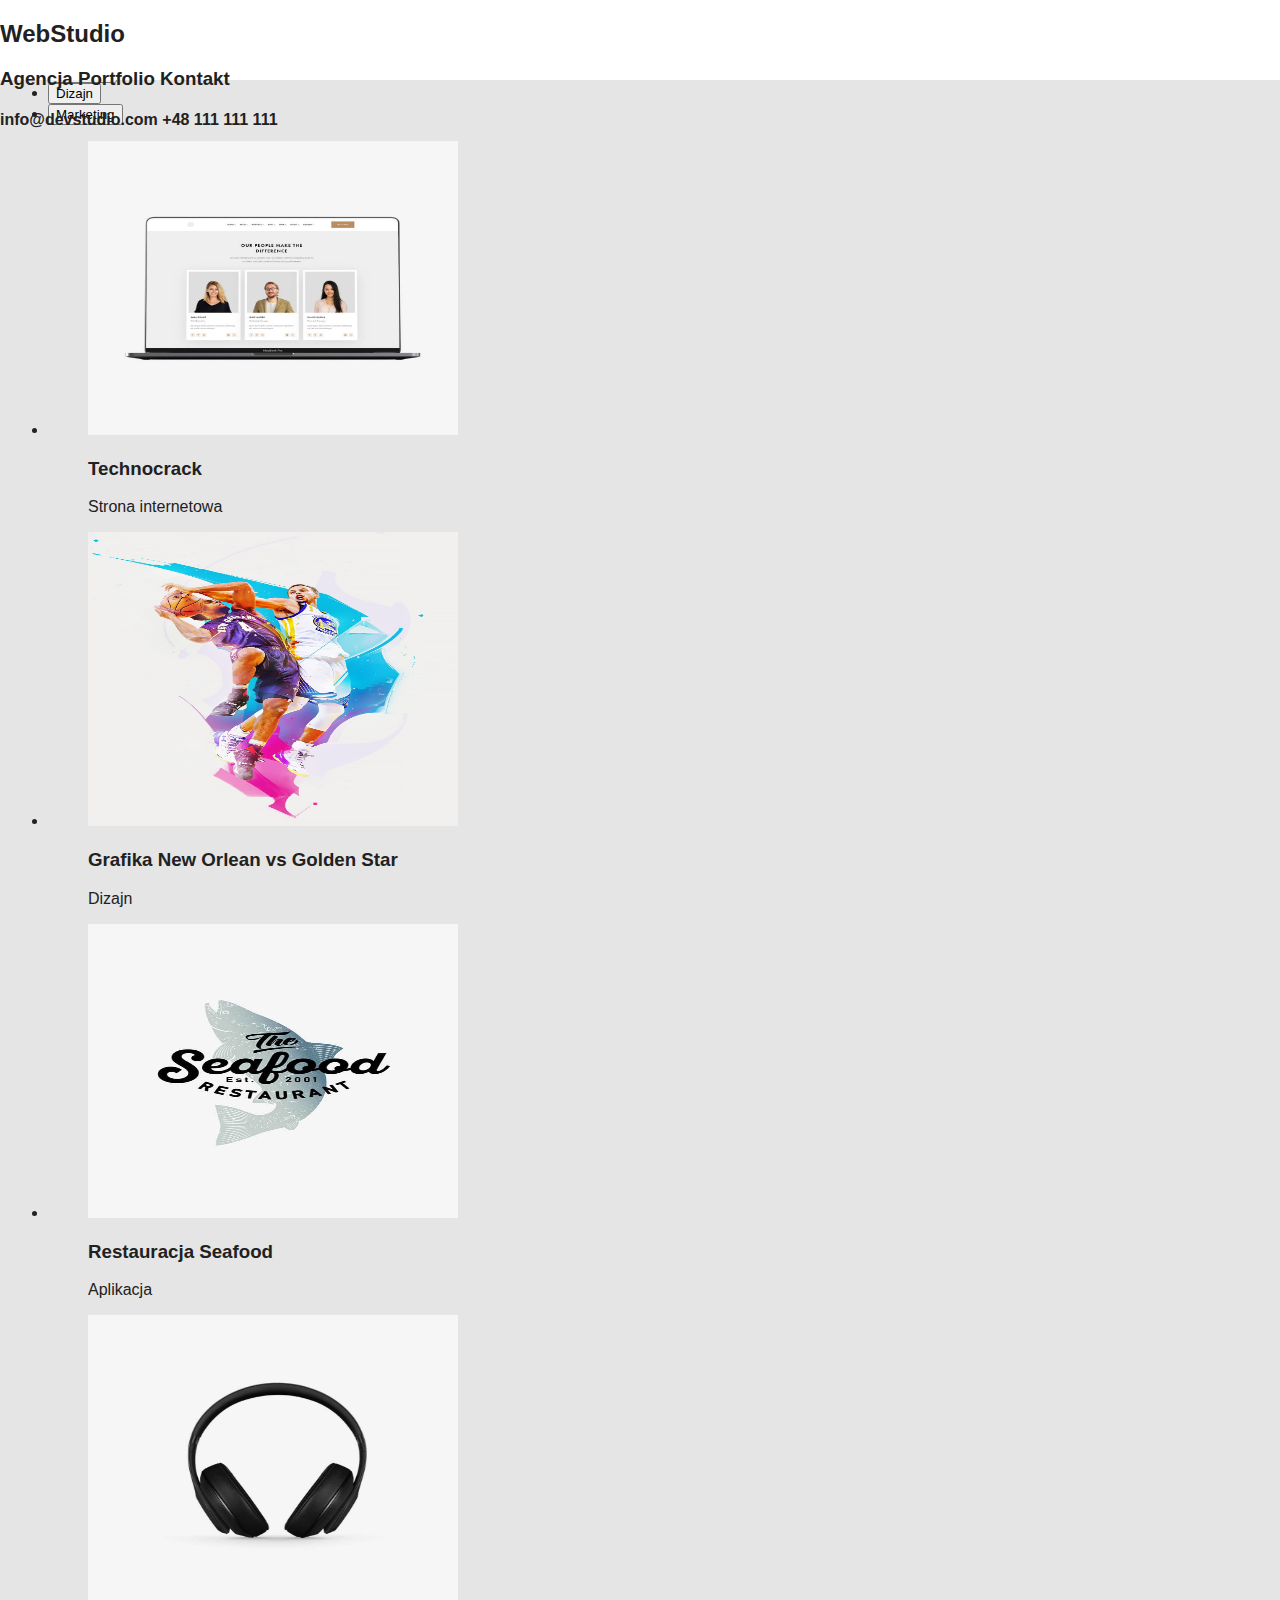
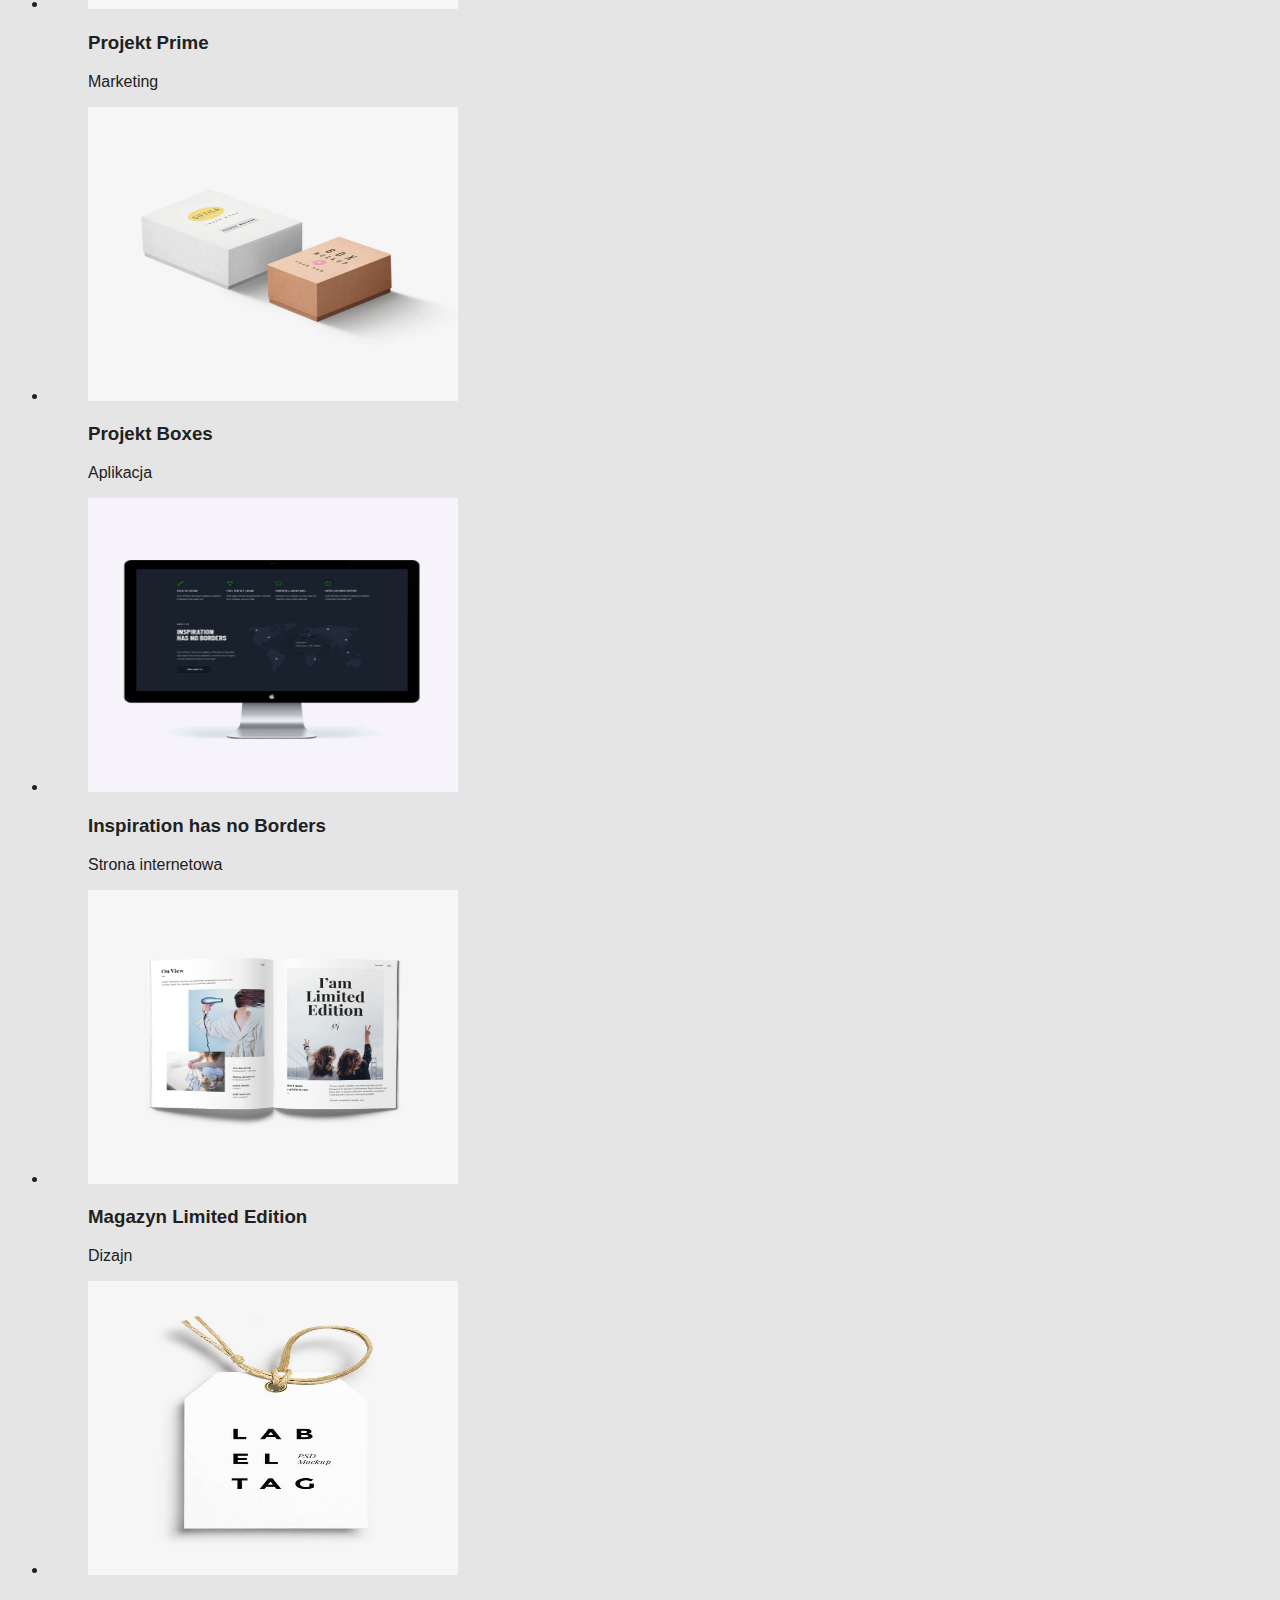
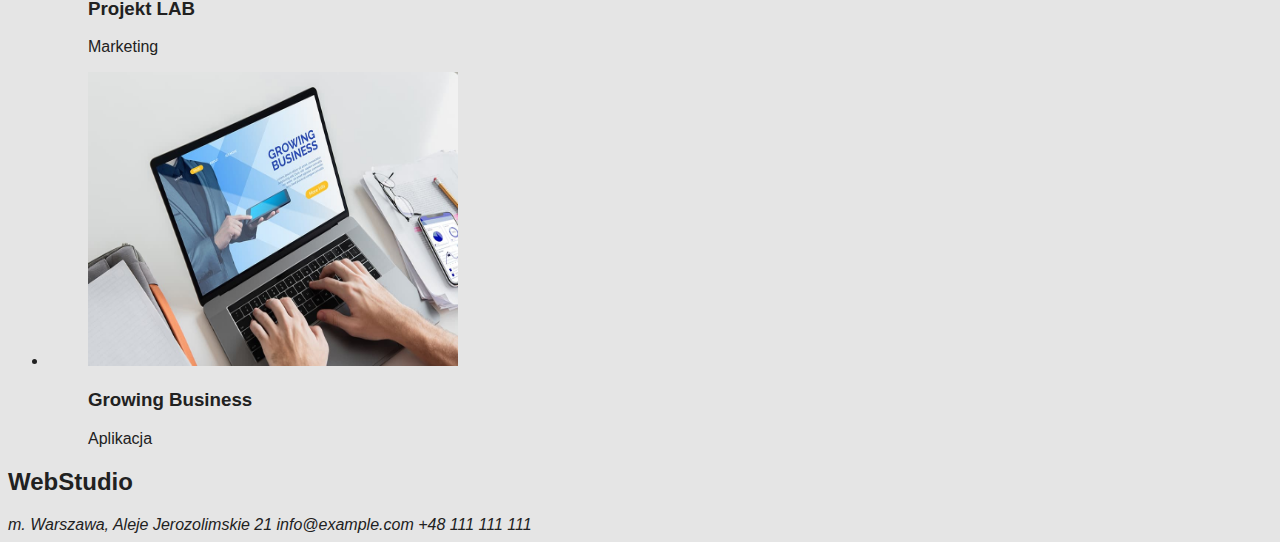
==== portfolio.html @ f36b3360 "updated with portfolio.html and vars.css" ====
<!DOCTYPE html>
<html lang="en">
  <head>
    <meta charset="UTF-8" />
    <meta name="viewport" content="width=device-width, initial-scale=1.0" />
    <link href="style.css" rel="stylesheet" type="text/css" />
    <link href="vars.css" rel="stylesheet" type="text/css" />
    <title>Zadanie domowe - WebStudio</title>
  </head>
  <body>
    <header>
      <section>
        <a href="https://roeee2.github.io/goit-markup-hw-01/"
          ><h2>WebStudio</h2></a
        >
      </section>
      <nav>
        <section>
          <h3>
            <a href="#team">Agencja</a>
            <a href="#whatwedo">Portfolio</a>
            <a href="#contact">Kontakt</a>
          </h3>
        </section>
      </nav>
      <section>
        <h4>
          <a href="mailto:info@devstudio.com">info@devstudio.com</a>
          <a href="tel:+48111111111">+48 111 111 111</a>
        </h4>
      </section>
    </header>
    <main>
      <section>
        <h2></h2>
        <ul>
          <li>
            <a href=""><button type="button">Wszystkie</button></a>
          </li>
          <li>
            <a href=""><button type="button">Strony</button></a>
          </li>
          <li>
            <a href=""><button type="button">Aplikacje</button></a>
          </li>
          <li>
            <a href=""><button type="button">Dizajn</button></a>
          </li>
          <li>
            <a href=""><button type="button">Marketing</button></a>
          </li>
        </ul>
      </section>

      <section>
        <ul>
          <li>
            <figure>
              <img
                src="./images/portfolio/photo1.jpg"
                alt="Website built for a company called Technocrack."
                width="370"
                height="294" />
              <figcaption>
                <h3>Technocrack</h3>
                <p>Strona internetowa</p>
              </figcaption>
            </figure>
          </li>
          <li>
            <figure>
              <img
                src="./images/portfolio/photo2.jpg"
                alt="New Orlean vs. Golden Star poster design."
                width="370"
                height="294" />
              <figcaption>
                <h3>Grafika New Orlean vs Golden Star</h3>
                <p>Dizajn</p>
              </figcaption>
            </figure>
          </li>
          <li>
            <figure>
              <img
                src="./images/portfolio/photo3.jpg"
                alt="Logo of an app built for a seafood restaurant called Seafood."
                width="370"
                height="294" />
              <figcaption>
                <h3>Restauracja Seafood</h3>
                <p>Aplikacja</p>
              </figcaption>
            </figure>
          </li>
          <li>
            <figure>
              <img
                src="./images/portfolio/photo4.jpg"
                alt="Picture of headphones."
                width="370"
                height="294" />
              <figcaption>
                <h3>Projekt Prime</h3>
                <p>Marketing</p>
              </figcaption>
            </figure>
          </li>
          <li>
            <figure>
              <img
                src="./images/portfolio/photo5.jpg"
                alt="Picture of two boxes."
                width="370"
                height="294" />
              <figcaption>
                <h3>Projekt Boxes</h3>
                <p>Aplikacja</p>
              </figcaption>
            </figure>
          </li>
          <li>
            <figure>
              <img
                src="./images/portfolio/photo6.jpg"
                alt="Website called Inspiration has no borders."
                width="370"
                height="294" />
              <figcaption>
                <h3>Inspiration has no Borders</h3>
                <p>Strona internetowa</p>
              </figcaption>
            </figure>
          </li>
          <li>
            <figure>
              <img
                src="./images/portfolio/photo7.jpg"
                alt="Design of a Limited Edition magazine."
                width="370"
                height="294" />
              <figcaption>
                <h3>Magazyn Limited Edition</h3>
                <p>Dizajn</p>
              </figcaption>
            </figure>
          </li>
          <li>
            <figure>
              <img
                src="./images/portfolio/photo8.jpg"
                alt="Picture of a fancy design tag."
                width="370"
                height="294" />
              <figcaption>
                <h3>Projekt LAB</h3>
                <p>Marketing</p>
              </figcaption>
            </figure>
          </li>
          <li>
            <figure>
              <img
                src="./images/portfolio/photo9.jpg"
                alt="Growing business app shown on a laptop screen."
                width="370"
                height="294" />
              <figcaption>
                <h3>Growing Business</h3>
                <p>Aplikacja</p>
              </figcaption>
            </figure>
          </li>
        </ul>
      </section>
    </main>
    <footer>
      <section id="contact">
        <a href="https://roeee2.github.io/goit-markup-hw-01/"
          ><h2>WebStudio</h2></a
        >
        <address>
          m. Warszawa, Aleje Jerozolimskie 21 info@example.com +48 111 111 111
        </address>
      </section>
    </footer>
  </body>
</html>
---- style.css ----
@import "vars.css";

body {
  background: #e5e5e5;
  font-family: "Roboto", "Arial", "sans-serif";
  color: #212121;
}

header {
  position: absolute;
  width: 1600px;
  height: 80px;
  left: 0px;
  top: 0px;
  background: #ffffff;
}

a {
  text-decoration: none;
  color: inherit;
}

a:hover,
a:focus {
  color: #2196f3;
}

button {
  cursor: pointer;
}
---- vars.css ----
:root {
  --background-color: #e5e5e5;
  --header-color: #212121;
  --text-color: #757575;
  --h1-background: #2f303a;
  --web-studio-blue: #2196f3;
  --black: #000000;
  --white: #ffffff;
  --white6alpha: #ffffff99;
}
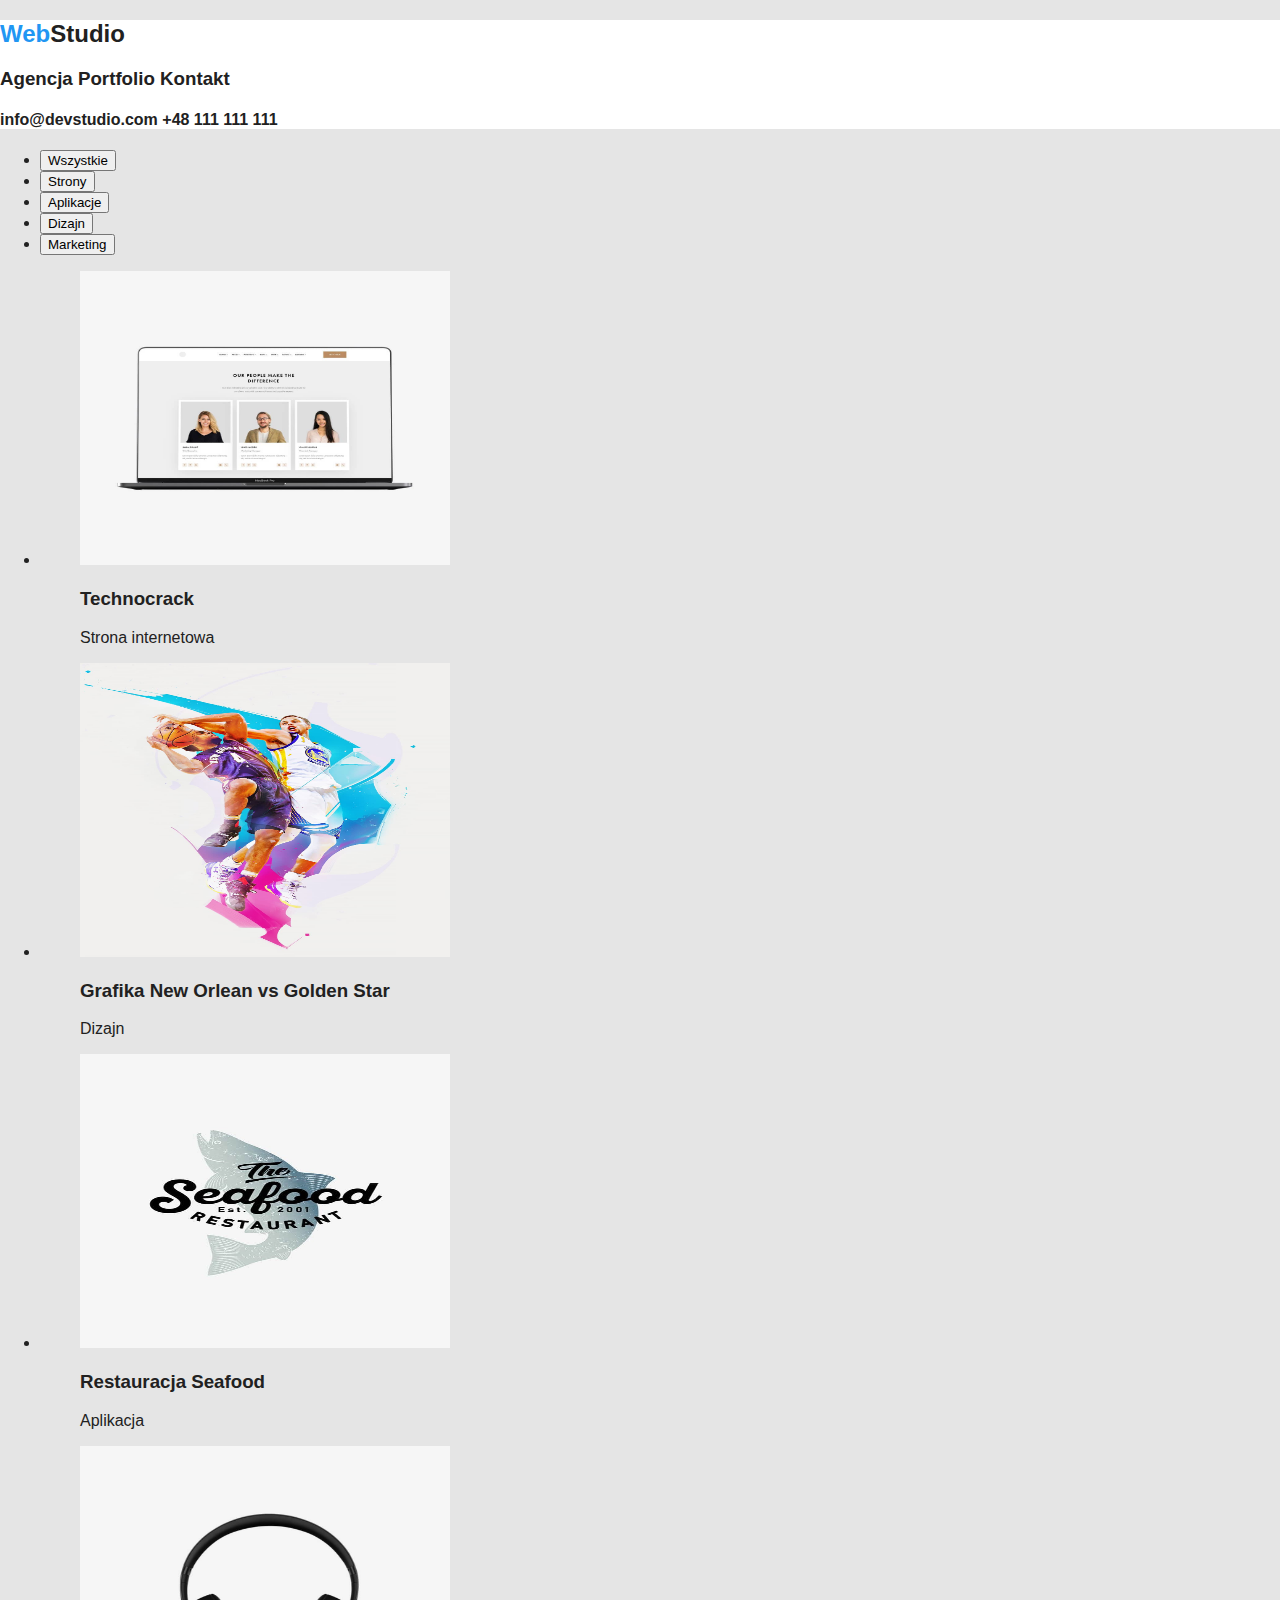
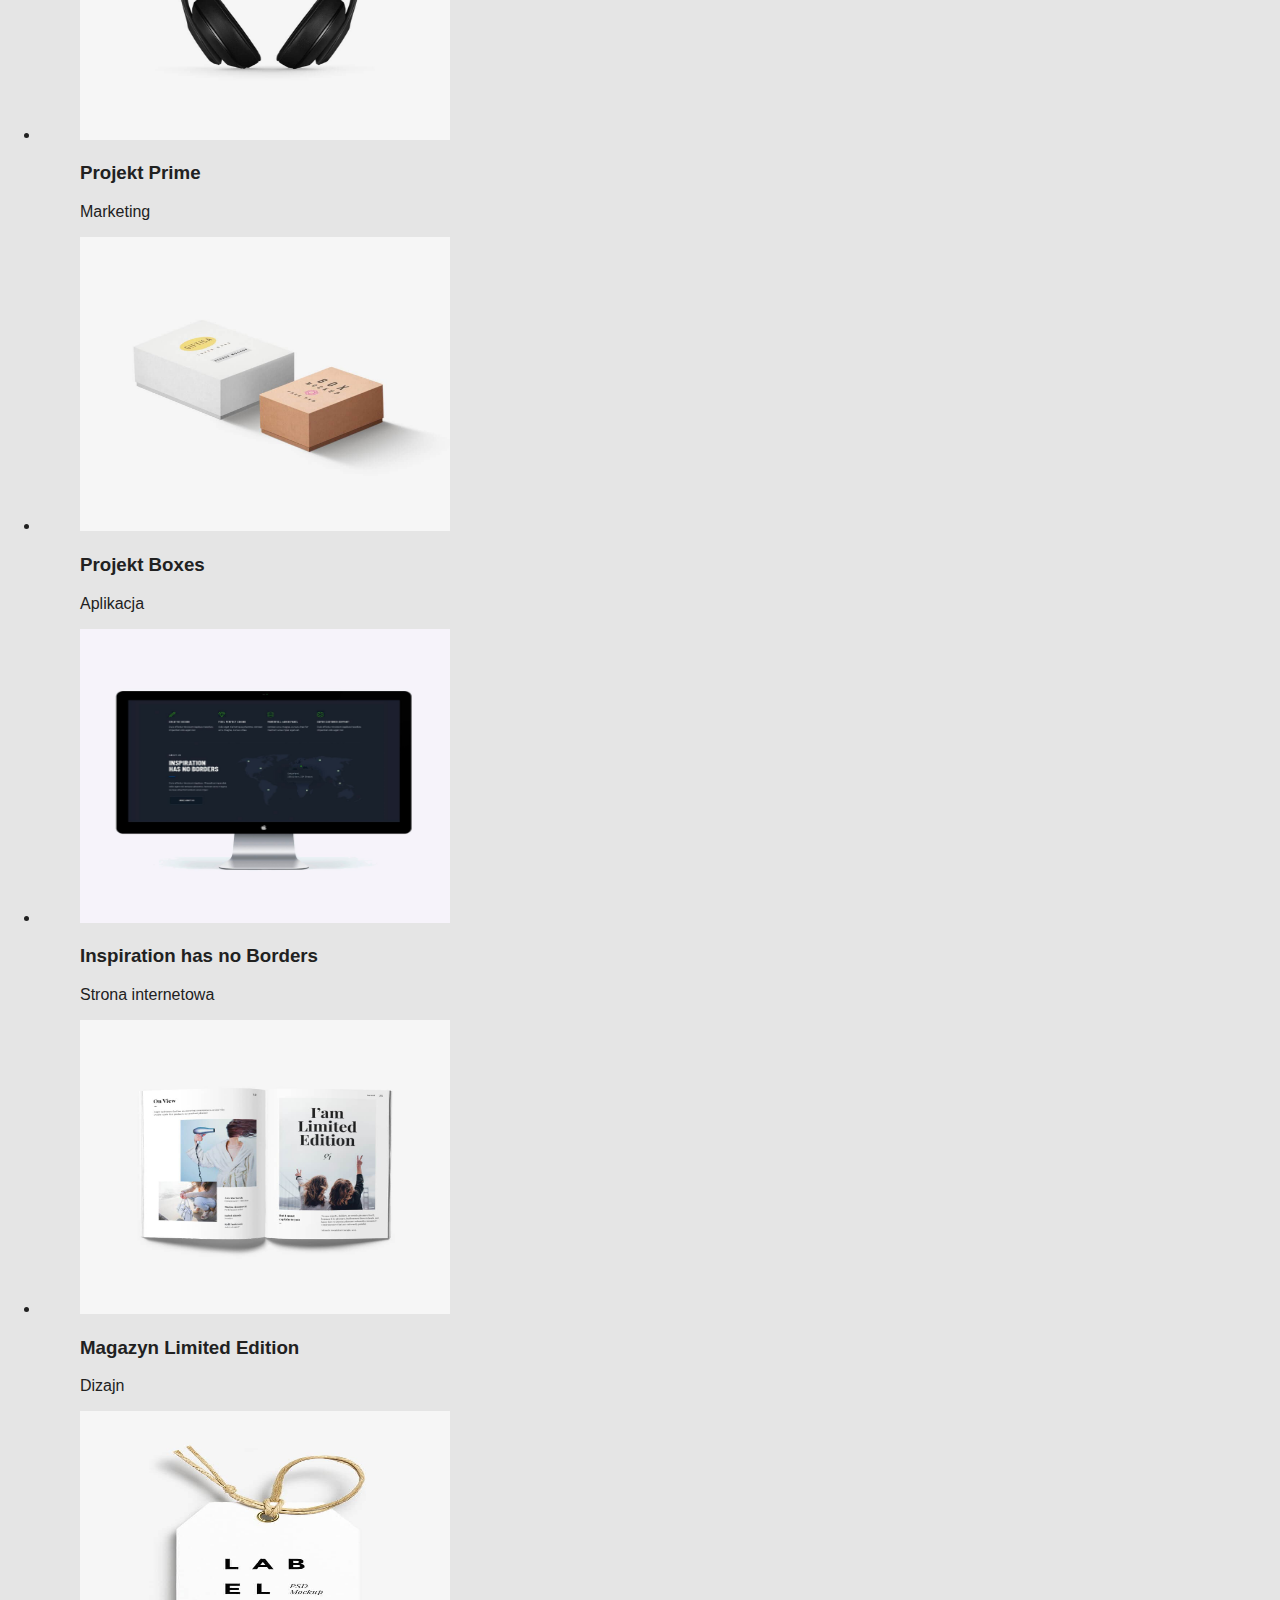
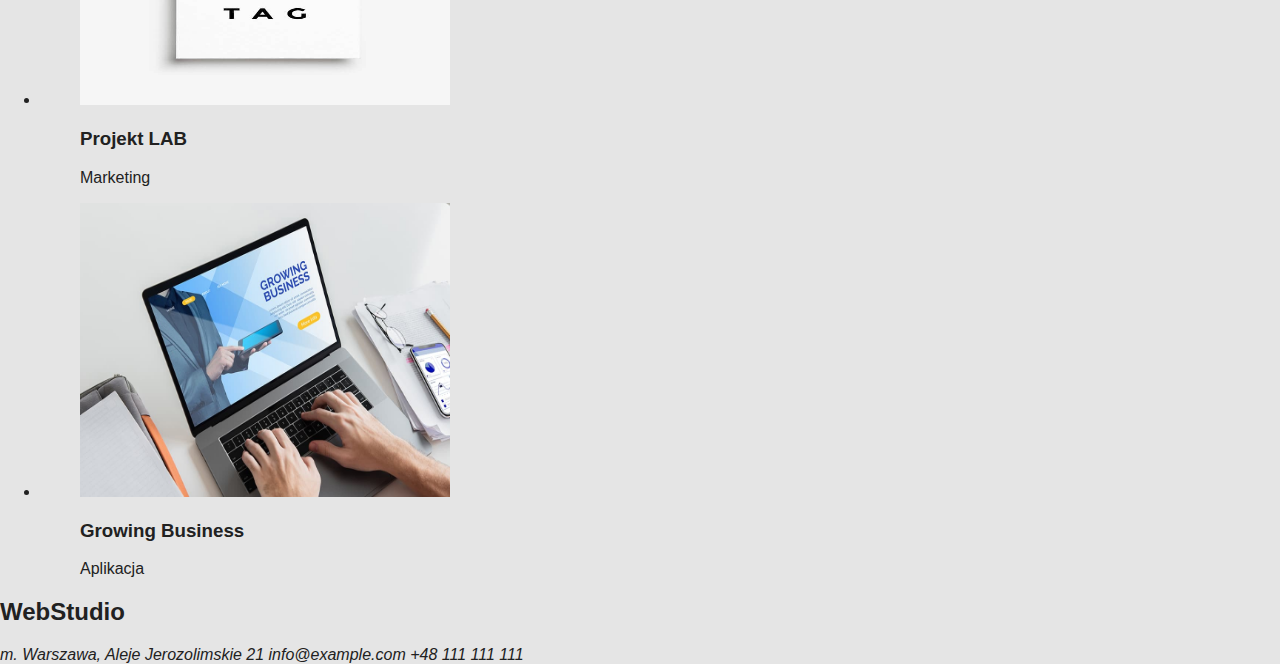
==== commit b2d75fd9: "css & index.html update + created portfolio.html" ====
--- a/portfolio.html
+++ b/portfolio.html
@@ -3,15 +3,16 @@
   <head>
     <meta charset="UTF-8" />
     <meta name="viewport" content="width=device-width, initial-scale=1.0" />
-    <link href="style.css" rel="stylesheet" type="text/css" />
-    <link href="vars.css" rel="stylesheet" type="text/css" />
+    <link href="./css/style.css" rel="stylesheet" type="text/css" />
     <title>Zadanie domowe - WebStudio</title>
   </head>
   <body>
     <header>
       <section>
-        <a href="https://roeee2.github.io/goit-markup-hw-01/"
-          ><h2>WebStudio</h2></a
+        <a href="https://roeee2.github.io/goit-markup-hw-02/"
+          ><h2>
+            <span class="logo">Web</span><span class="logo-studio"></span>Studio
+          </h2></a
         >
       </section>
       <nav>
--- a/css/style.css
+++ b/css/style.css
@@ -0,0 +1,56 @@
+:root {
+  --background-color: #e5e5e5;
+  --header-color: #212121;
+  --text-color: #757575;
+  --h1-background: #2f303a;
+  --web-studio-blue: #2196f3;
+  --black: #000000;
+  --white: #ffffff;
+  --white6alpha: #ffffff99;
+}
+body {
+  background: var(--background-color);
+  font-family: "Roboto", "Arial", "sans-serif";
+  color: #212121;
+  justify-content: center;
+  width: 1600px;
+  margin: 0 auto;
+}
+
+header {
+  background: var(--white);
+}
+
+a {
+  text-decoration: none;
+  color: inherit;
+}
+
+a:hover,
+a:focus {
+  color: var(--web-studio-blue);
+}
+
+button {
+  cursor: pointer;
+}
+.logo {
+  color: var(--web-studio-blue);
+}
+.logo-studio {
+  color: var(--black);
+}
+.header-main {
+  color: var(--white);
+  background-color: var(--h1-background);
+  width: 1600px;
+  height: 600px;
+  position: relative;
+}
+
+.header-main .content {
+  position: absolute;
+  top: 50%;
+  left: 50%;
+  transform: translate(-50%, -50%);
+}
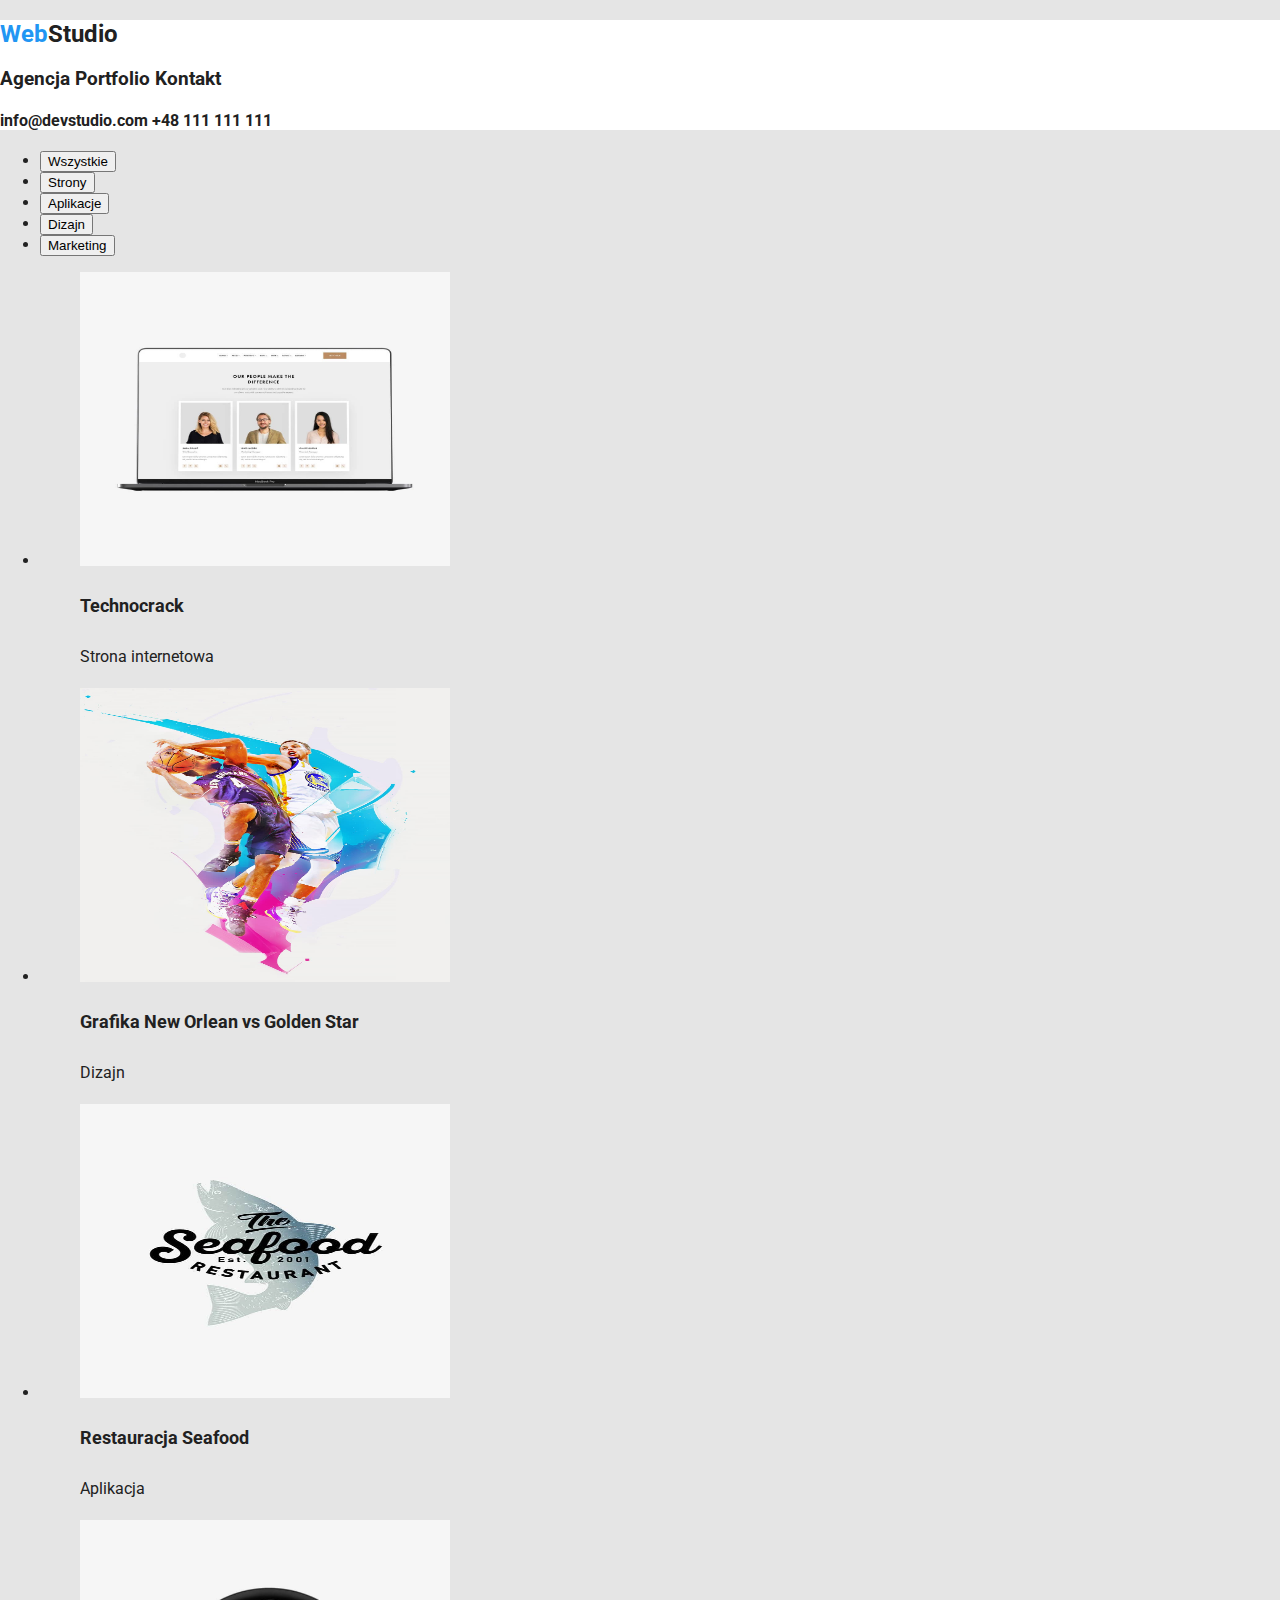
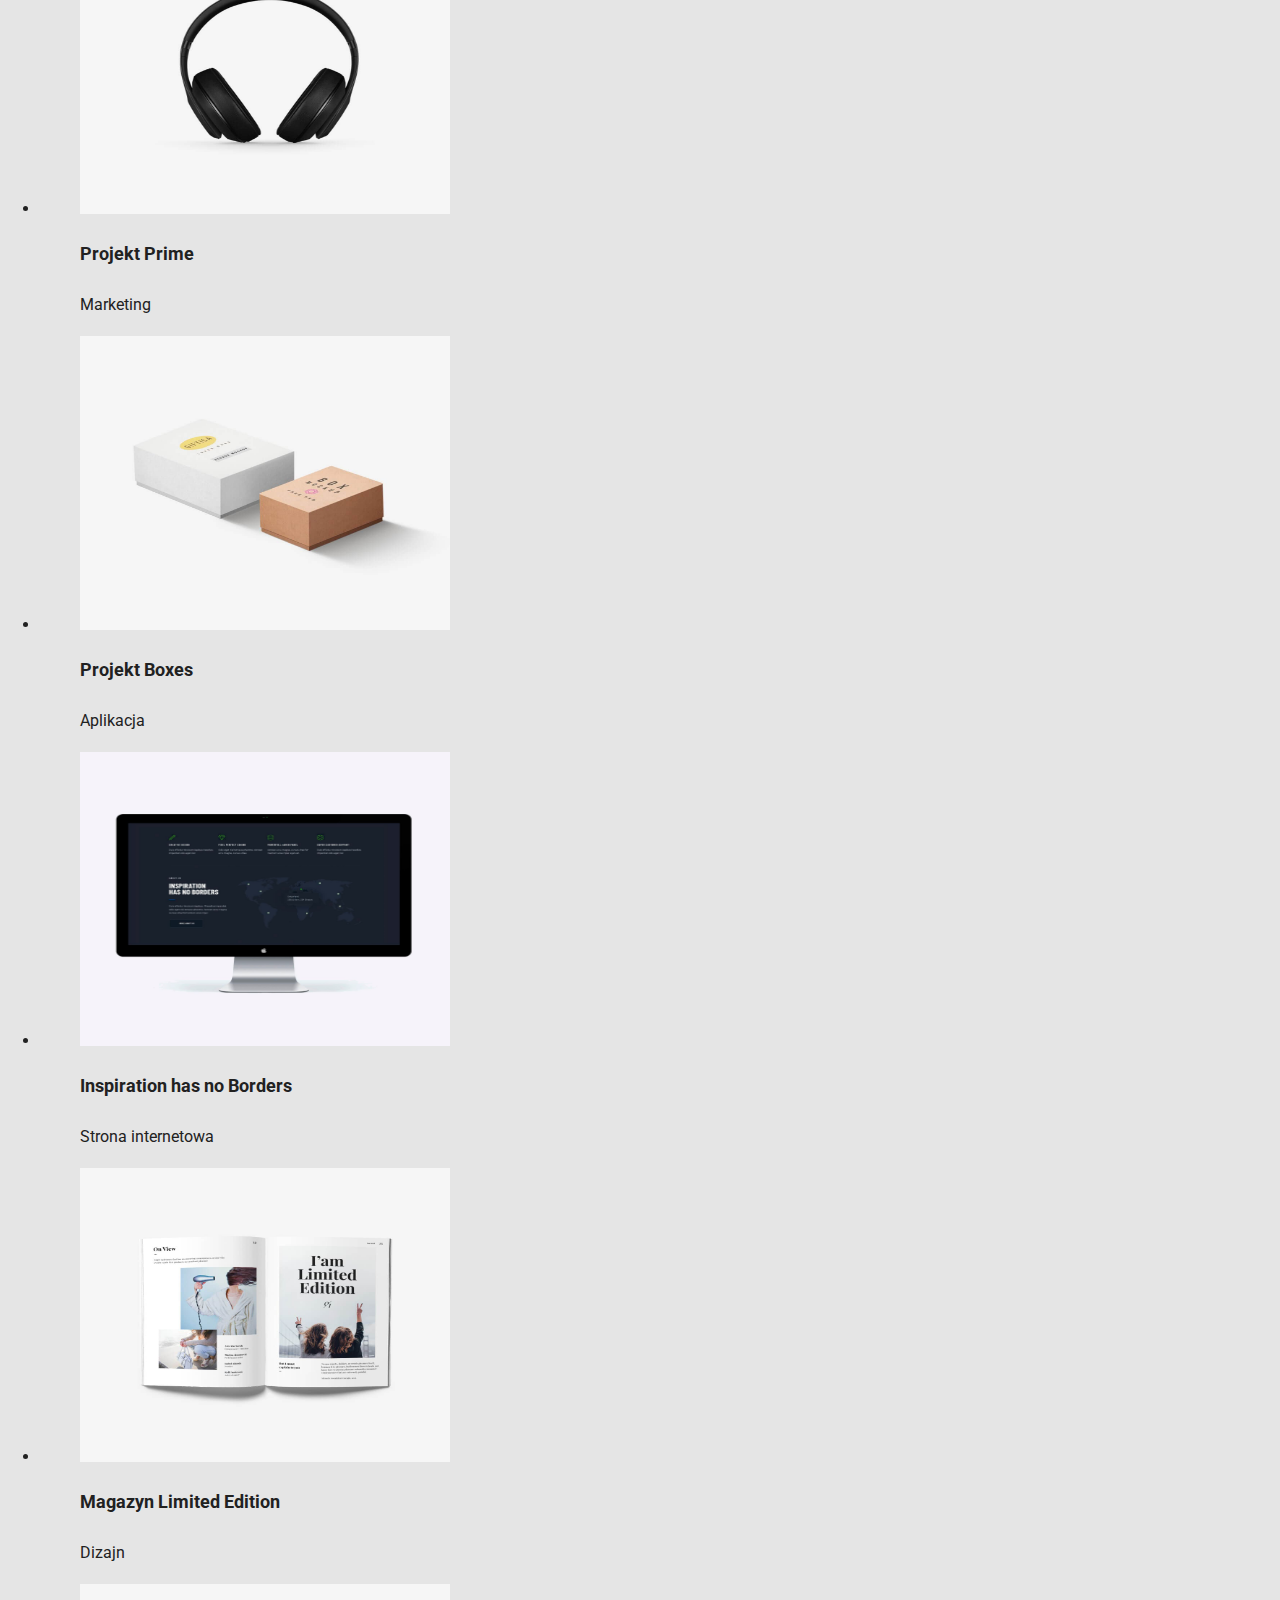
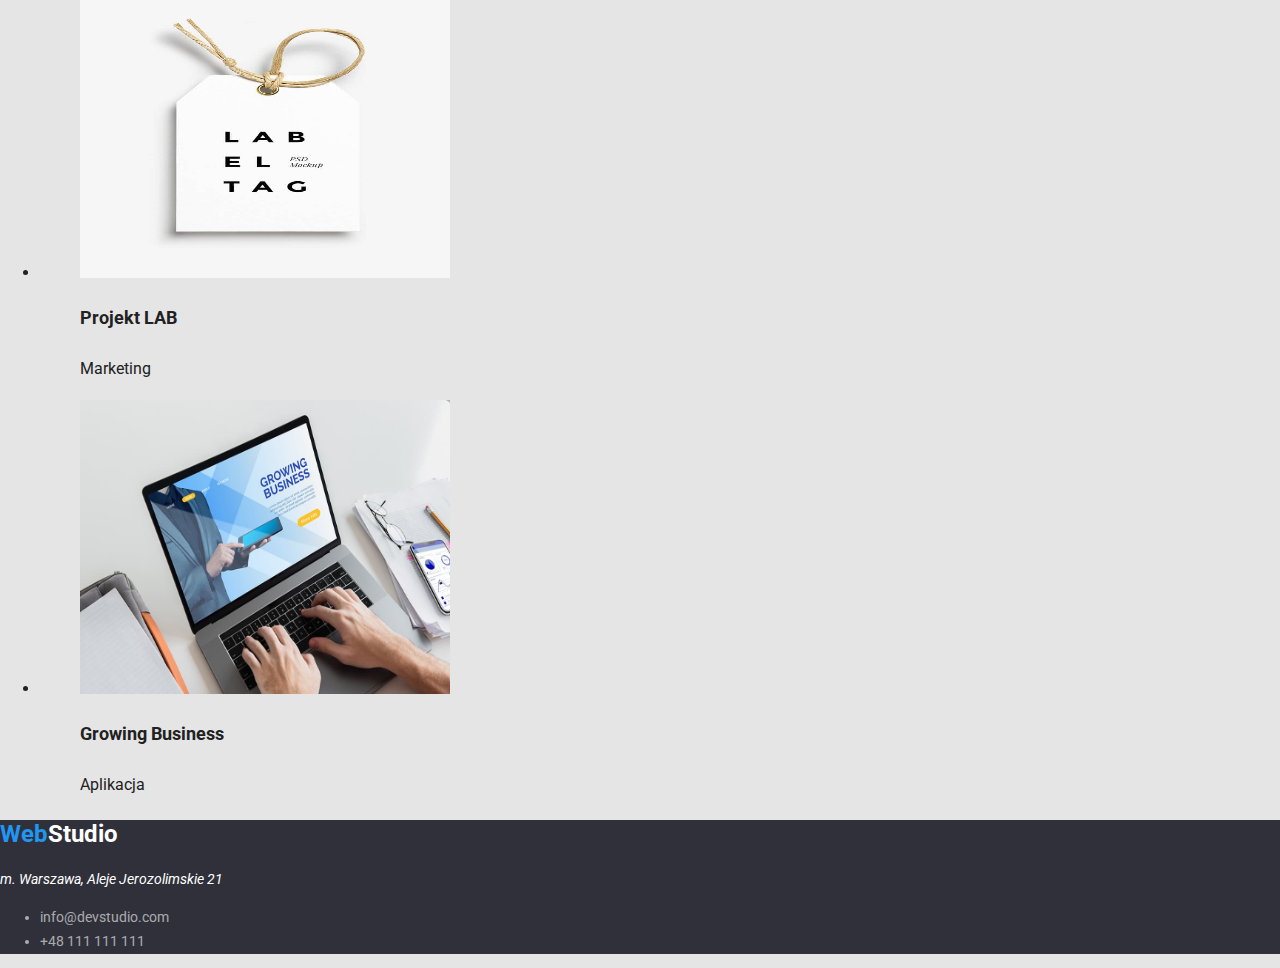
==== commit a721b6eb: "added styles to both - index and portfolio .html" ====
--- a/portfolio.html
+++ b/portfolio.html
@@ -5,6 +5,11 @@
     <meta name="viewport" content="width=device-width, initial-scale=1.0" />
     <link href="./css/style.css" rel="stylesheet" type="text/css" />
     <title>Zadanie domowe - WebStudio</title>
+    <link rel="preconnect" href="https://fonts.googleapis.com" />
+    <link rel="preconnect" href="https://fonts.gstatic.com" crossorigin />
+    <link
+      href="https://fonts.googleapis.com/css2?family=Raleway:wght@700&family=Roboto:wght@400;500;700;900&display=swap"
+      rel="stylesheet" />
   </head>
   <body>
     <header>
@@ -19,7 +24,7 @@
         <section>
           <h3>
             <a href="#team">Agencja</a>
-            <a href="#whatwedo">Portfolio</a>
+            <a href="portfolio.html">Portfolio</a>
             <a href="#contact">Kontakt</a>
           </h3>
         </section>
@@ -63,8 +68,8 @@
                 width="370"
                 height="294" />
               <figcaption>
-                <h3>Technocrack</h3>
-                <p>Strona internetowa</p>
+                <h3 class="portfolio-item-header">Technocrack</h3>
+                <p class="portfolio-item-description">Strona internetowa</p>
               </figcaption>
             </figure>
           </li>
@@ -76,8 +81,10 @@
                 width="370"
                 height="294" />
               <figcaption>
-                <h3>Grafika New Orlean vs Golden Star</h3>
-                <p>Dizajn</p>
+                <h3 class="portfolio-item-header">
+                  Grafika New Orlean vs Golden Star
+                </h3>
+                <p class="portfolio-item-description">Dizajn</p>
               </figcaption>
             </figure>
           </li>
@@ -89,8 +96,8 @@
                 width="370"
                 height="294" />
               <figcaption>
-                <h3>Restauracja Seafood</h3>
-                <p>Aplikacja</p>
+                <h3 class="portfolio-item-header">Restauracja Seafood</h3>
+                <p class="portfolio-item-description">Aplikacja</p>
               </figcaption>
             </figure>
           </li>
@@ -102,8 +109,8 @@
                 width="370"
                 height="294" />
               <figcaption>
-                <h3>Projekt Prime</h3>
-                <p>Marketing</p>
+                <h3 class="portfolio-item-header">Projekt Prime</h3>
+                <p class="portfolio-item-description">Marketing</p>
               </figcaption>
             </figure>
           </li>
@@ -115,8 +122,8 @@
                 width="370"
                 height="294" />
               <figcaption>
-                <h3>Projekt Boxes</h3>
-                <p>Aplikacja</p>
+                <h3 class="portfolio-item-header">Projekt Boxes</h3>
+                <p class="portfolio-item-description">Aplikacja</p>
               </figcaption>
             </figure>
           </li>
@@ -128,8 +135,10 @@
                 width="370"
                 height="294" />
               <figcaption>
-                <h3>Inspiration has no Borders</h3>
-                <p>Strona internetowa</p>
+                <h3 class="portfolio-item-header">
+                  Inspiration has no Borders
+                </h3>
+                <p class="portfolio-item-description">Strona internetowa</p>
               </figcaption>
             </figure>
           </li>
@@ -141,8 +150,8 @@
                 width="370"
                 height="294" />
               <figcaption>
-                <h3>Magazyn Limited Edition</h3>
-                <p>Dizajn</p>
+                <h3 class="portfolio-item-header">Magazyn Limited Edition</h3>
+                <p class="portfolio-item-description">Dizajn</p>
               </figcaption>
             </figure>
           </li>
@@ -154,8 +163,8 @@
                 width="370"
                 height="294" />
               <figcaption>
-                <h3>Projekt LAB</h3>
-                <p>Marketing</p>
+                <h3 class="portfolio-item-header">Projekt LAB</h3>
+                <p class="portfolio-item-description">Marketing</p>
               </figcaption>
             </figure>
           </li>
@@ -167,8 +176,8 @@
                 width="370"
                 height="294" />
               <figcaption>
-                <h3>Growing Business</h3>
-                <p>Aplikacja</p>
+                <h3 class="portfolio-item-header">Growing Business</h3>
+                <p class="portfolio-item-description">Aplikacja</p>
               </figcaption>
             </figure>
           </li>
@@ -178,11 +187,22 @@
     <footer>
       <section id="contact">
         <a href="https://roeee2.github.io/goit-markup-hw-01/"
-          ><h2>WebStudio</h2></a
+          ><h2>
+            <span class="logo">Web</span
+            ><span class="logo-studio-light">Studio</span>
+          </h2></a
         >
-        <address>
-          m. Warszawa, Aleje Jerozolimskie 21 info@example.com +48 111 111 111
-        </address>
+        <div class="address">
+          <address>m. Warszawa, Aleje Jerozolimskie 21</address>
+          <span class="address-6alpha">
+            <ul>
+              <li>
+                <a href="mailto:info@devstudio.com">info@devstudio.com</a>
+              </li>
+              <li><a href="tel:+48111111111">+48 111 111 111</a></li>
+            </ul></span
+          >
+        </div>
       </section>
     </footer>
   </body>
--- a/css/style.css
+++ b/css/style.css
@@ -40,7 +40,7 @@
 .logo-studio {
   color: var(--black);
 }
-.header-main {
+.solutions {
   color: var(--white);
   background-color: var(--h1-background);
   width: 1600px;
@@ -48,9 +48,68 @@
   position: relative;
 }
 
-.header-main .content {
+.solutions .content {
   position: absolute;
   top: 50%;
   left: 50%;
   transform: translate(-50%, -50%);
 }
+.solutions-title {
+  font-weight: 900;
+  font-size: 44px;
+  line-height: 1.363;
+}
+.solutions-example-header {
+  font-weight: 700;
+  font-size: 14px;
+  line-height: 1.142;
+}
+.solutions-example {
+  font-weight: 400;
+  font-size: 14px;
+  line-height: 1.714;
+  color: var(--text-color);
+}
+.whatwedo-title {
+  font-weight: 700;
+  font-size: 36px;
+  line-height: 1.166;
+}
+.team-member-header {
+  font-weight: 500;
+  font-size: 16px;
+  line-height: 1.187;
+}
+.team-member-description {
+  font-weight: 400;
+  font-size: 16px;
+  line-height: 1.187;
+}
+.address {
+  font-weight: 400;
+  font-size: 14px;
+  line-height: 1.714;
+  color: var(--white);
+}
+footer {
+  background-color: var(--h1-background);
+}
+.logo-studio-light {
+  color: var(--white);
+}
+.address-6alpha {
+  font-weight: 400;
+  font-size: 14px;
+  line-height: 1.714;
+  color: var(--white6alpha);
+}
+.portfolio-item-header {
+  font-weight: 700;
+  font-size: 18px;
+  line-height: 2;
+}
+.portfolio-item-description {
+  font-weight: 400;
+  font-size: 16px;
+  line-height: 1.875;
+}
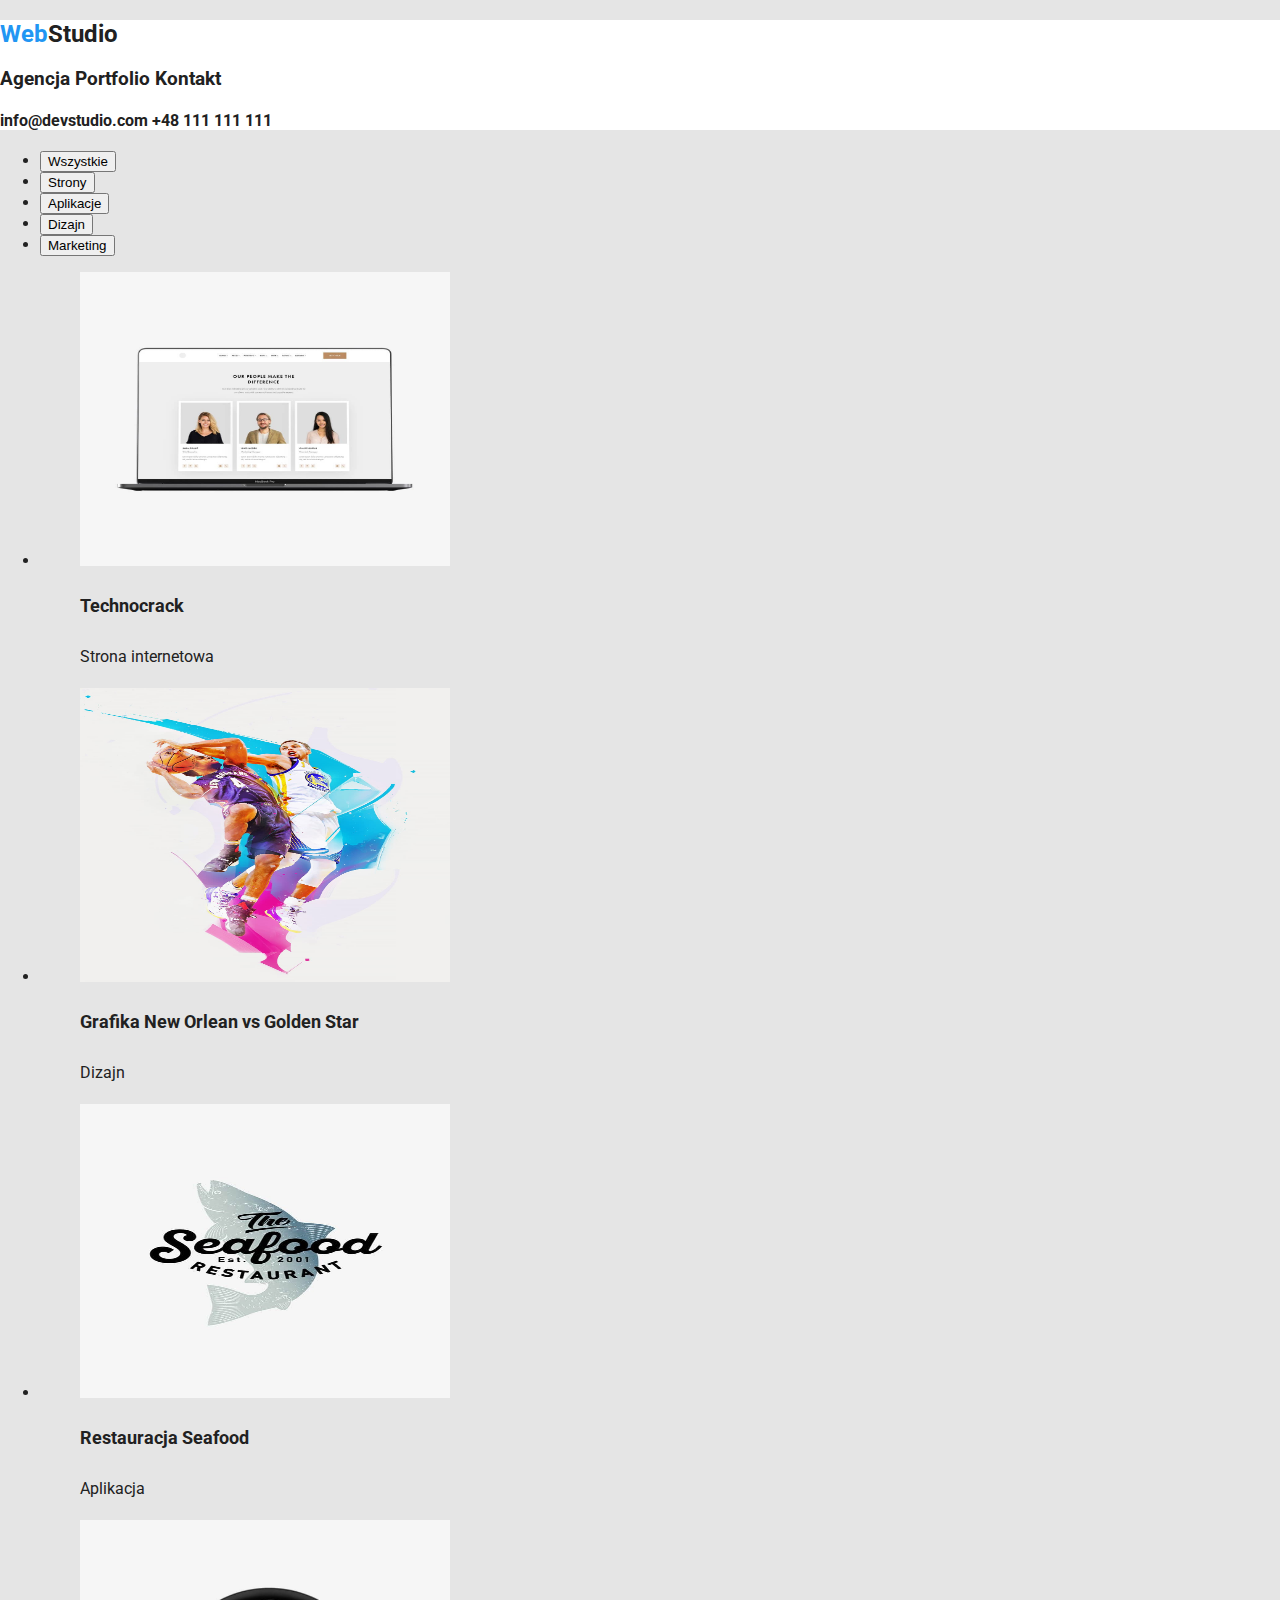
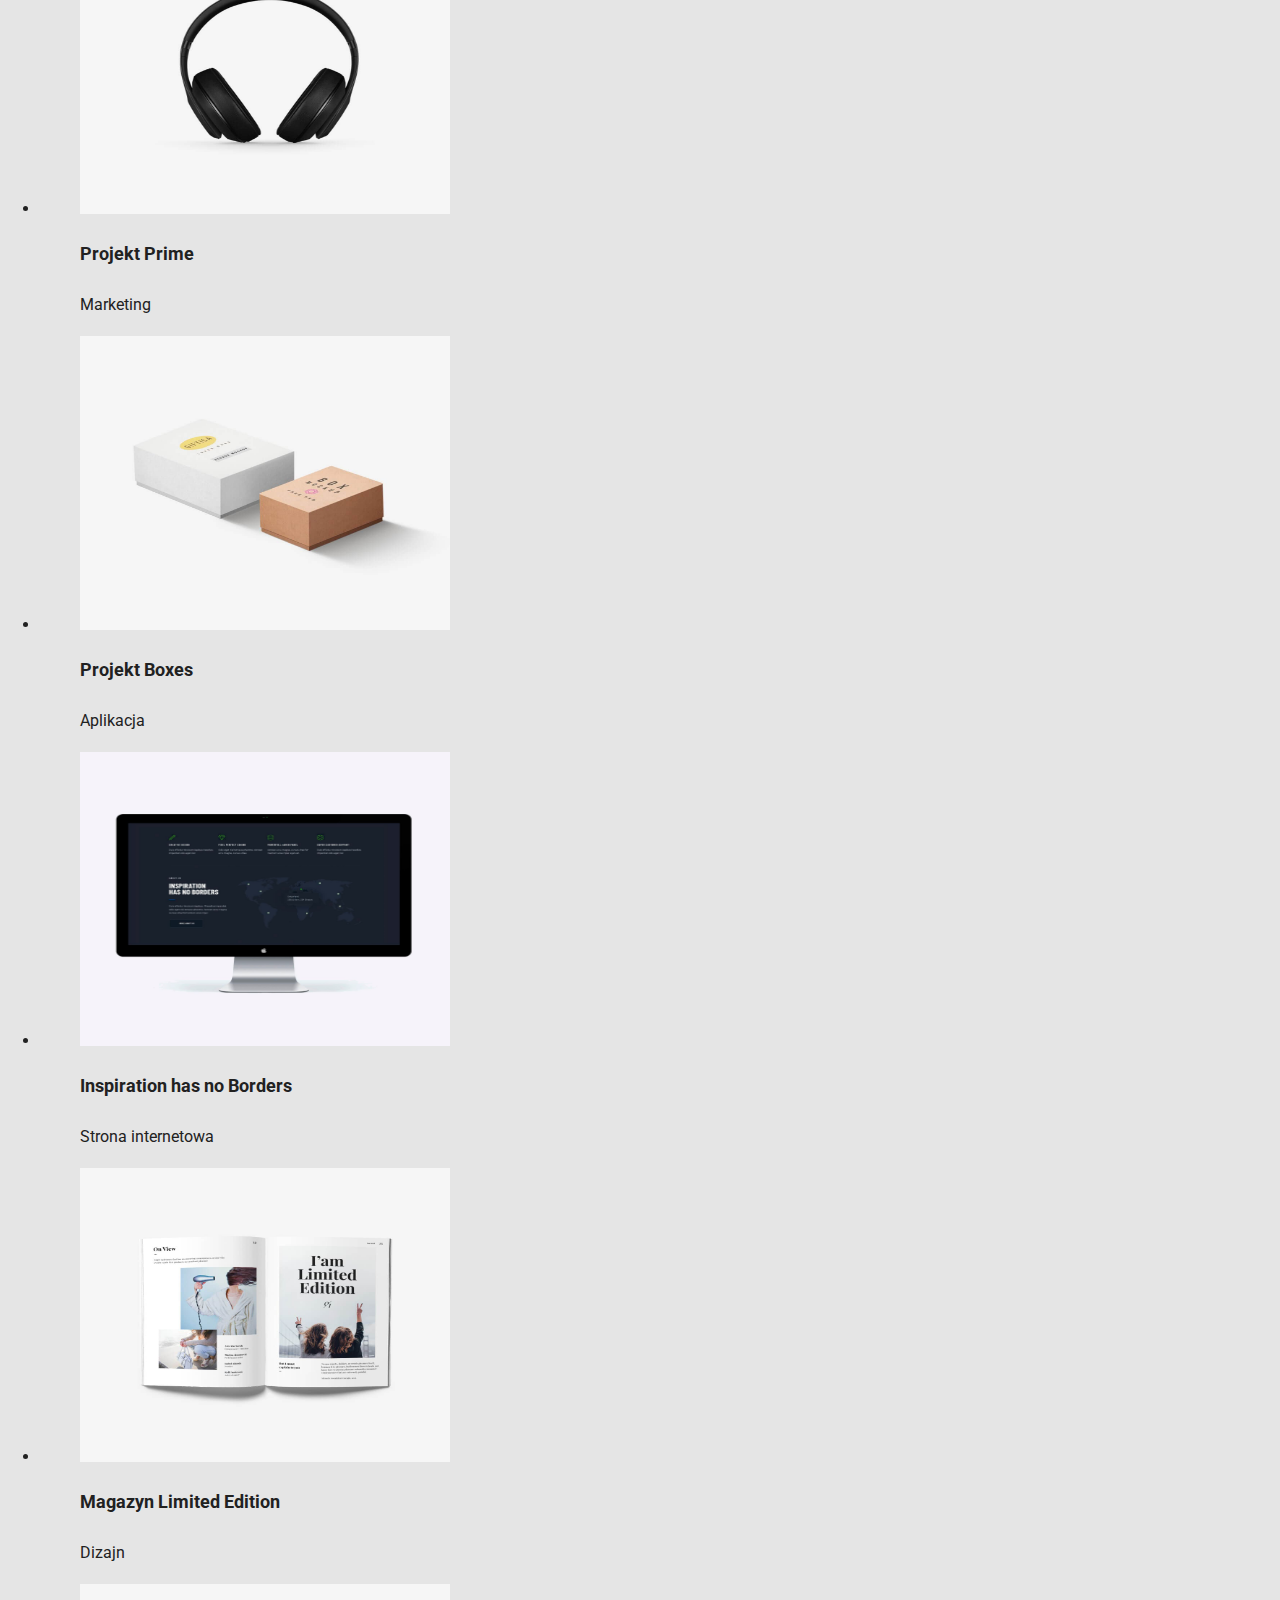
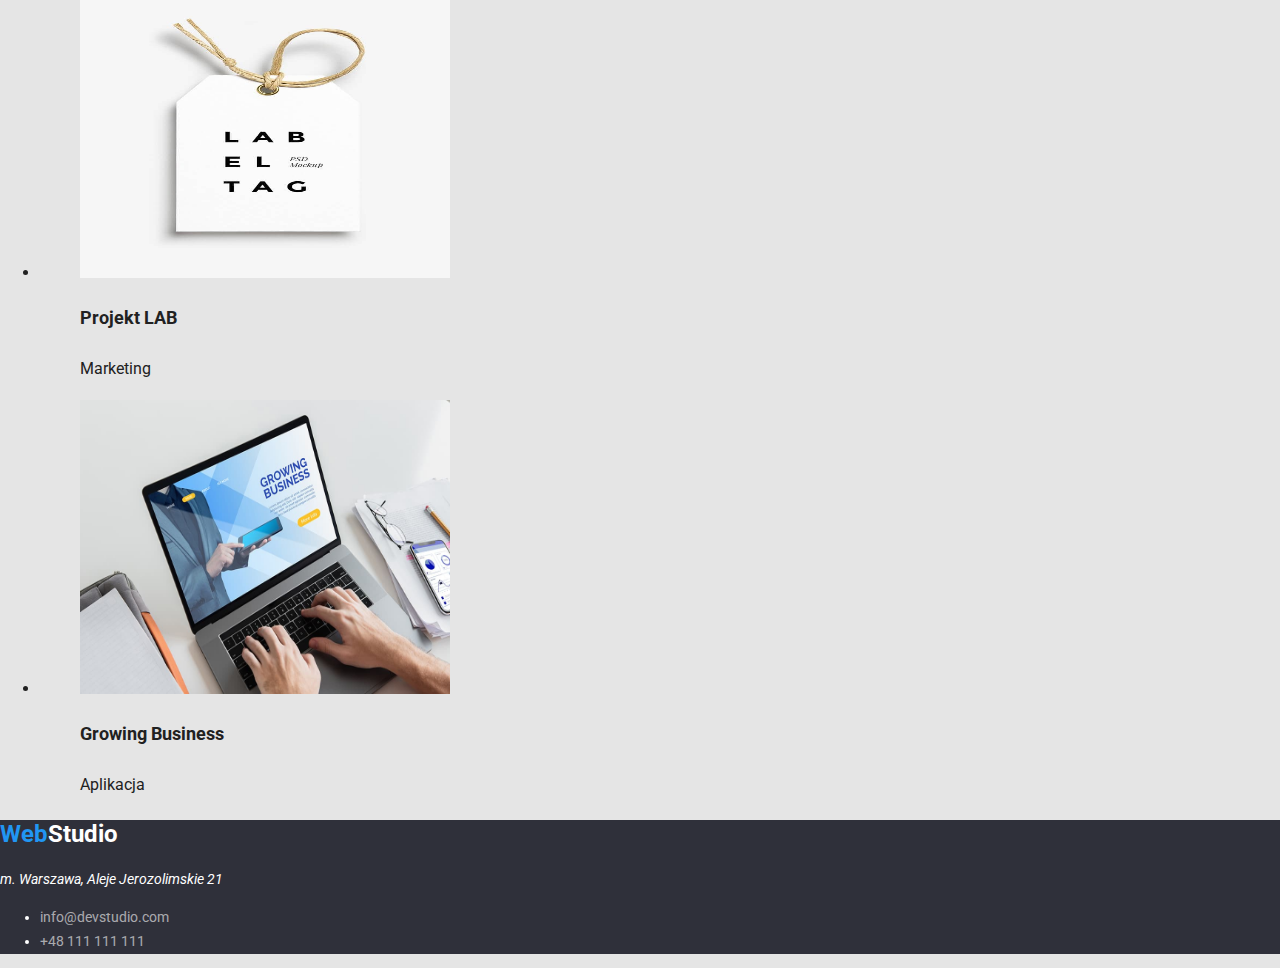
==== commit da2032b0: "fixed validator issues" ====
--- a/portfolio.html
+++ b/portfolio.html
@@ -12,7 +12,7 @@
       rel="stylesheet" />
   </head>
   <body>
-    <header>
+    <header class="header-background">
       <section>
         <a href="https://roeee2.github.io/goit-markup-hw-02/"
           ><h2>
@@ -184,7 +184,7 @@
         </ul>
       </section>
     </main>
-    <footer>
+    <footer class="footer-background">
       <section id="contact">
         <a href="https://roeee2.github.io/goit-markup-hw-01/"
           ><h2>
@@ -194,14 +194,20 @@
         >
         <div class="address">
           <address>m. Warszawa, Aleje Jerozolimskie 21</address>
-          <span class="address-6alpha">
-            <ul>
-              <li>
-                <a href="mailto:info@devstudio.com">info@devstudio.com</a>
-              </li>
-              <li><a href="tel:+48111111111">+48 111 111 111</a></li>
-            </ul></span
-          >
+          <ul>
+            <li>
+              <span class="address-6alpha"
+                ><a href="mailto:info@devstudio.com"
+                  >info@devstudio.com</a
+                ></span
+              >
+            </li>
+            <li>
+              <span class="address-6alpha"
+                ><a href="tel:+48111111111">+48 111 111 111</a></span
+              >
+            </li>
+          </ul>
         </div>
       </section>
     </footer>
--- a/css/style.css
+++ b/css/style.css
@@ -17,7 +17,7 @@
   margin: 0 auto;
 }
 
-header {
+.header-background {
   background: var(--white);
 }
 
@@ -91,7 +91,7 @@
   line-height: 1.714;
   color: var(--white);
 }
-footer {
+.footer-background {
   background-color: var(--h1-background);
 }
 .logo-studio-light {
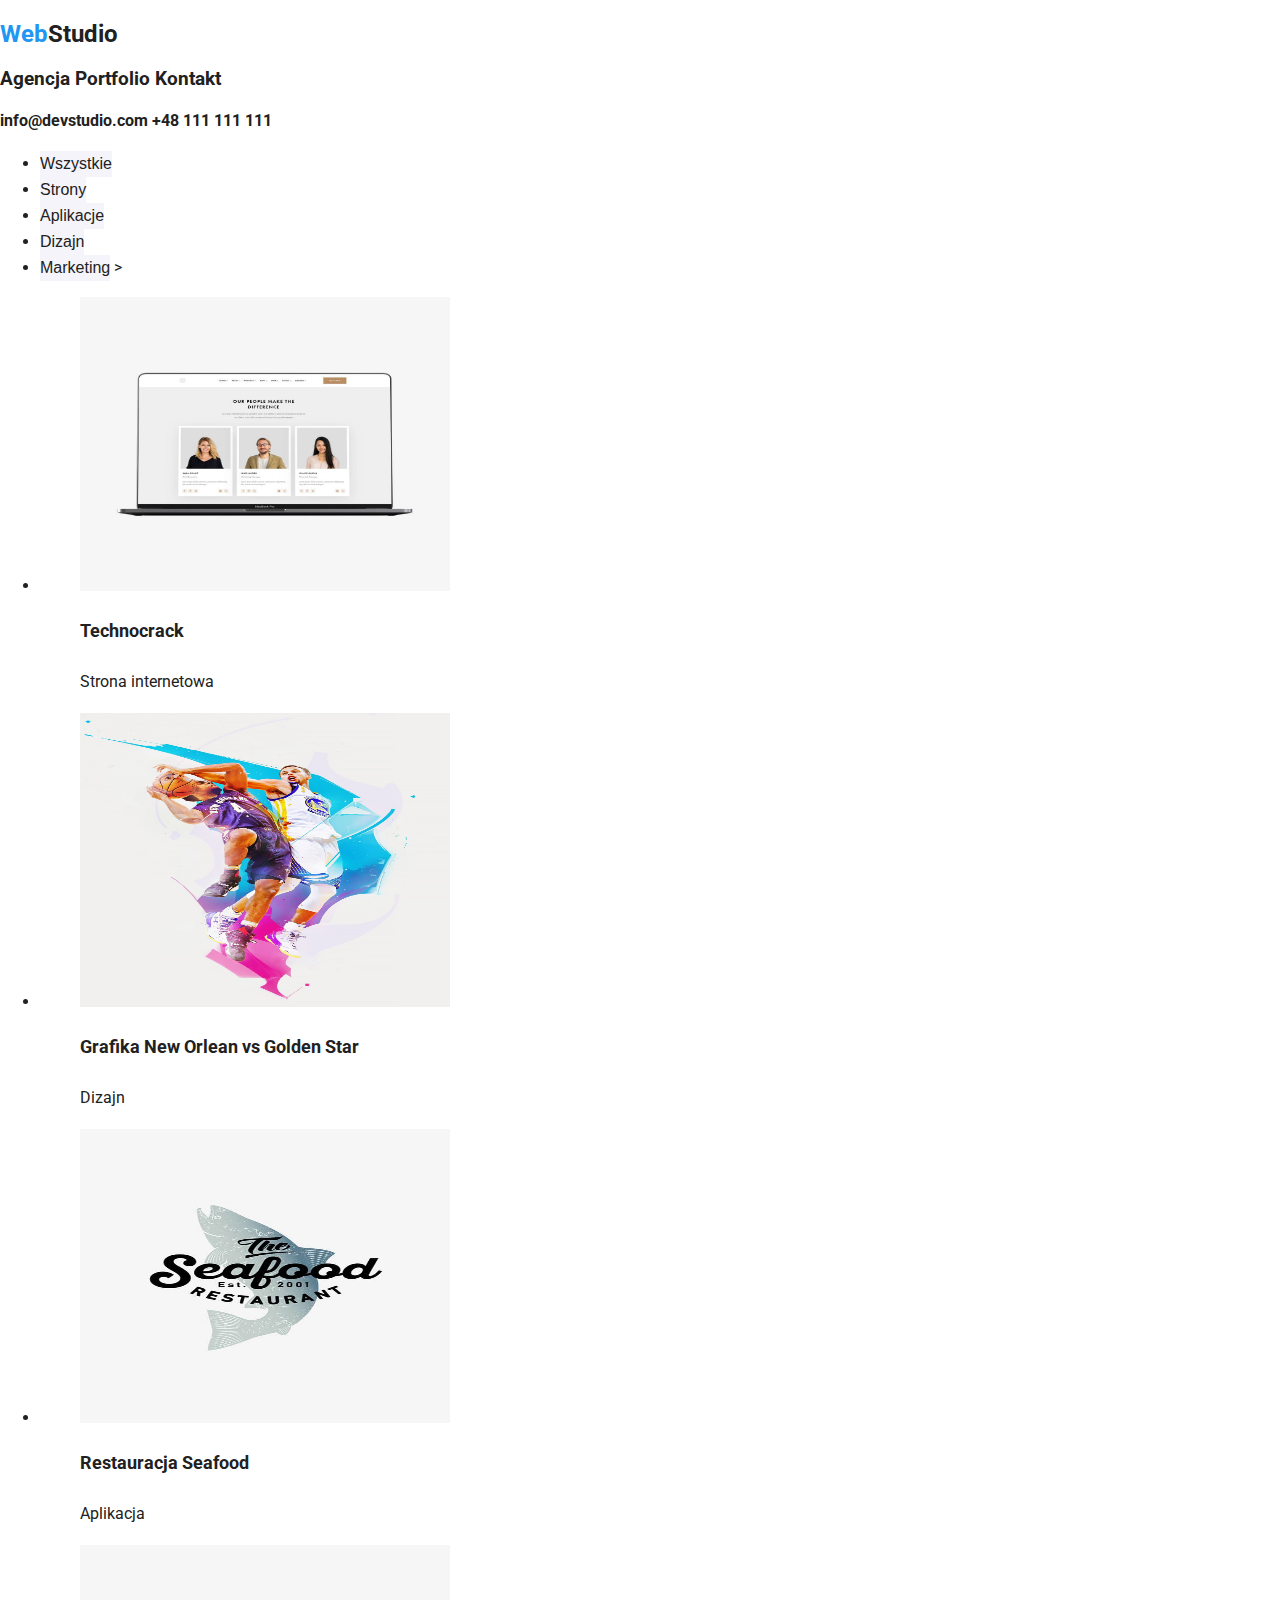
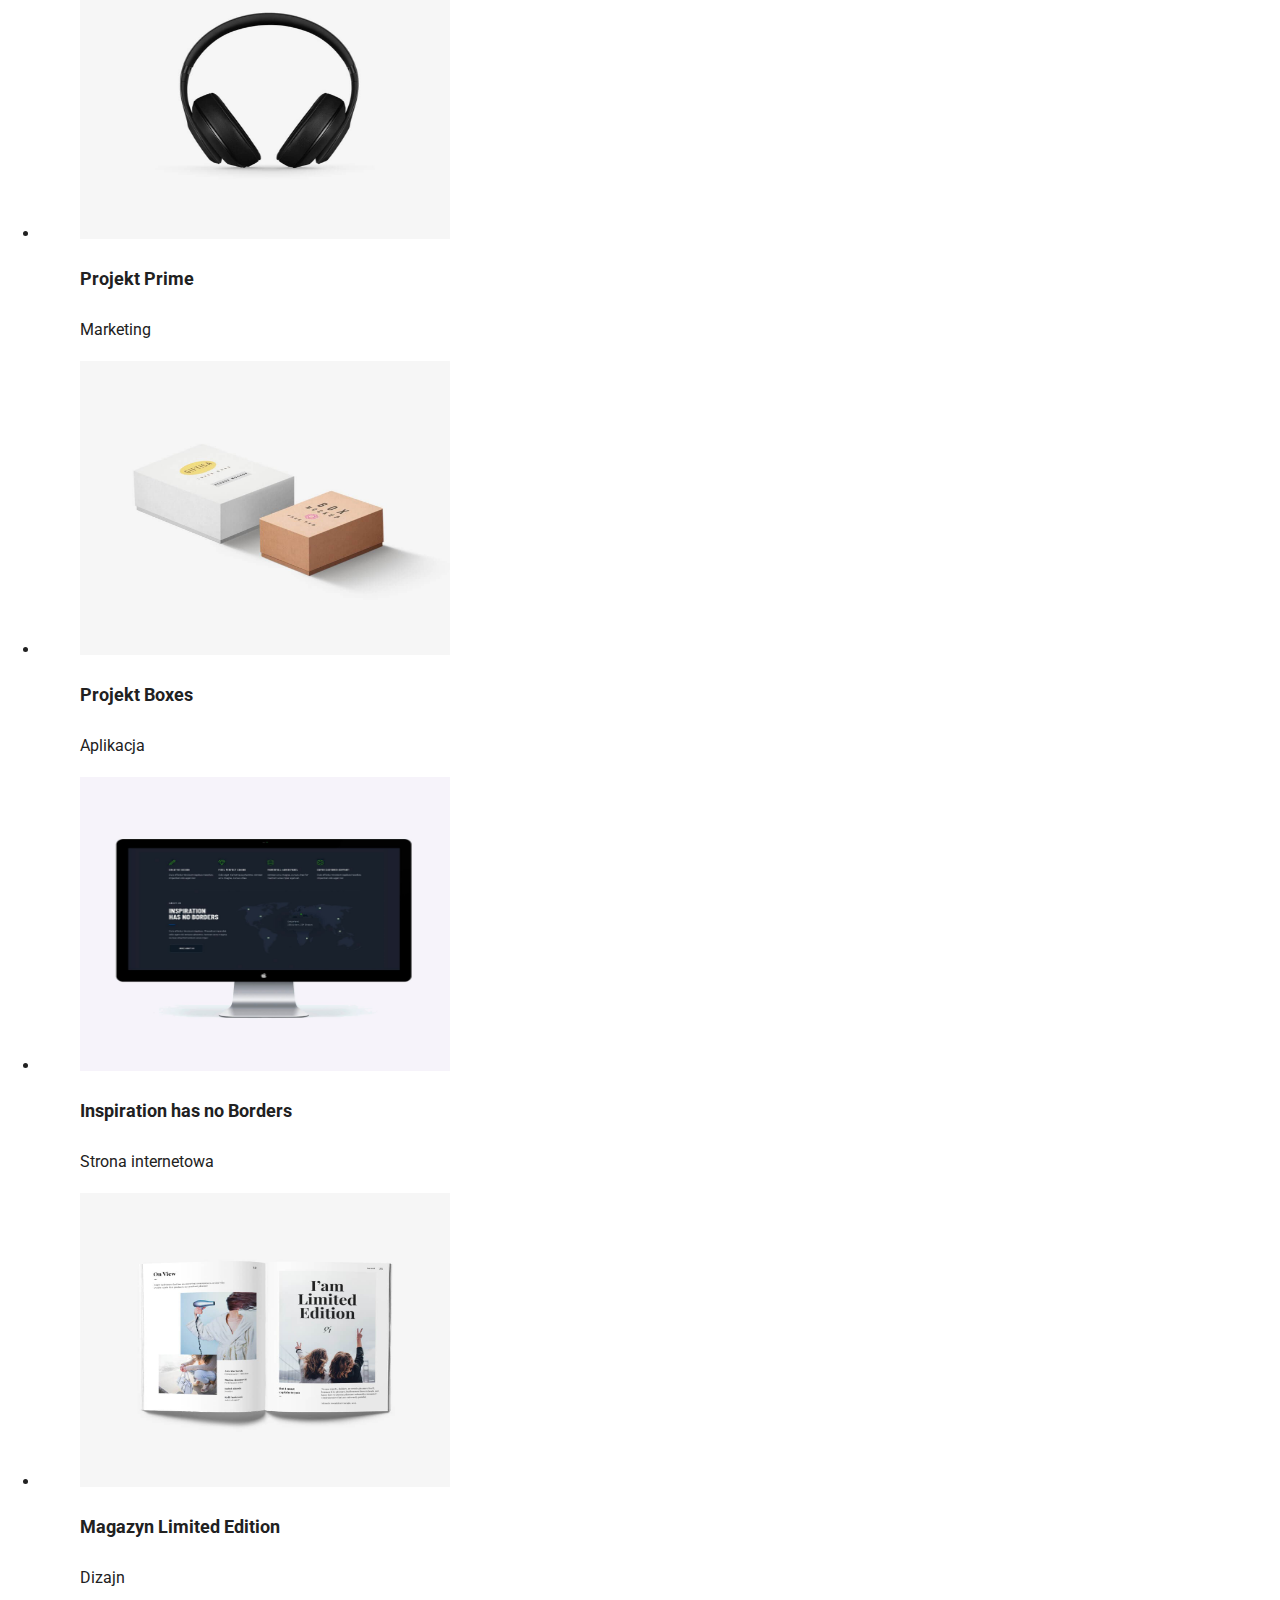
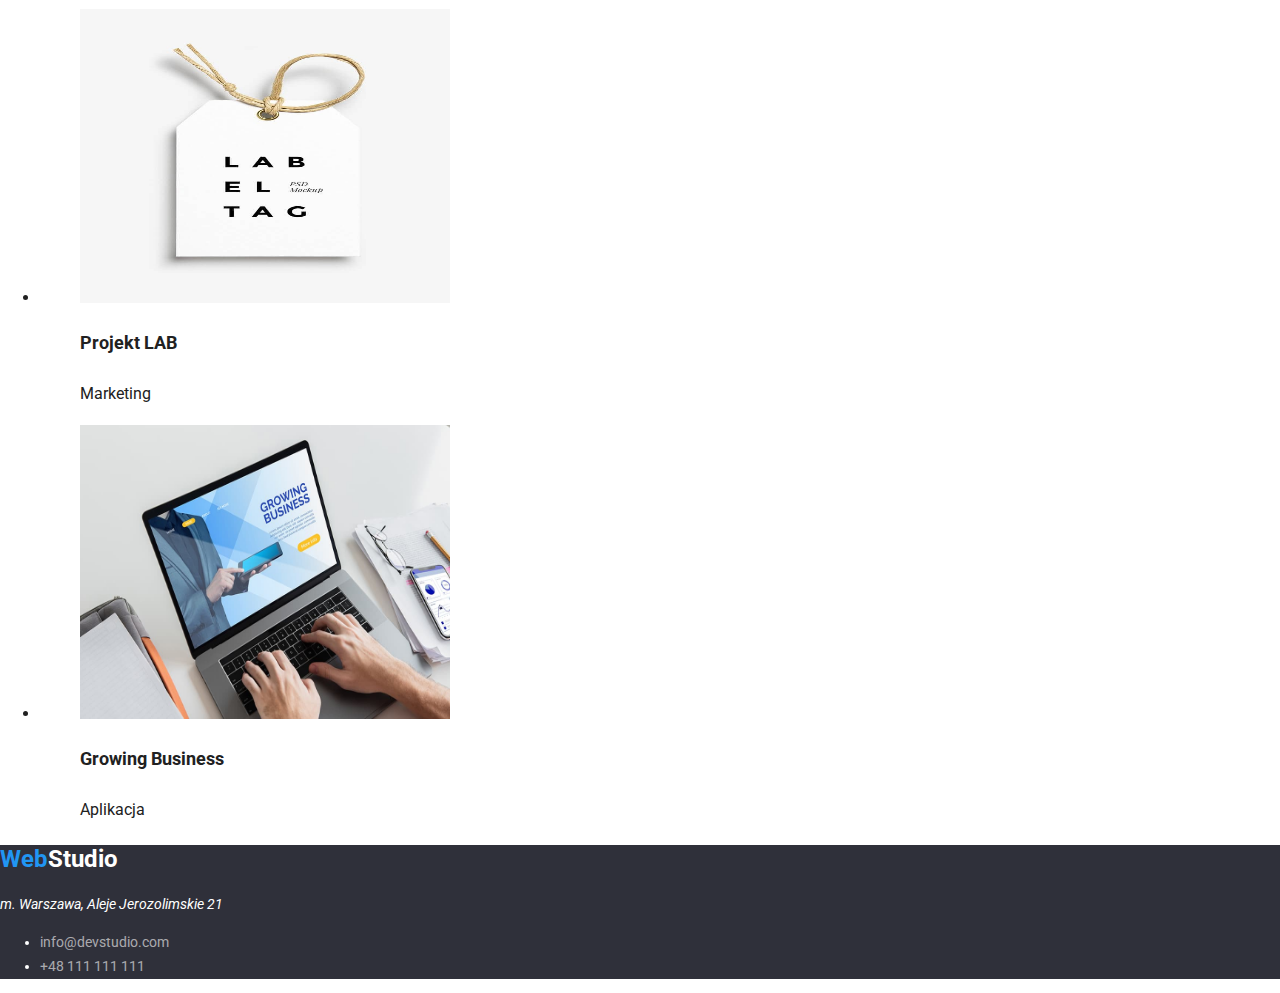
==== commit c4425fc0: "updated buttons and modified body classes" ====
--- a/portfolio.html
+++ b/portfolio.html
@@ -41,23 +41,33 @@
         <h2></h2>
         <ul>
           <li>
-            <a href=""><button type="button">Wszystkie</button></a>
-          </li>
-          <li>
-            <a href=""><button type="button">Strony</button></a>
-          </li>
-          <li>
-            <a href=""><button type="button">Aplikacje</button></a>
-          </li>
-          <li>
-            <a href=""><button type="button">Dizajn</button></a>
-          </li>
-          <li>
-            <a href=""><button type="button">Marketing</button></a>
+            <button type="button" class="portfolio-types">
+              <a href="#">Wszystkie</a>
+            </button>
+          </li>
+          <li>
+            <button type="button" class="portfolio-types">
+              <a href="#">Strony</a>
+            </button>
+          </li>
+          <li>
+            <button type="button" class="portfolio-types">
+              <a href="#">Aplikacje</a>
+            </button>
+          </li>
+          <li>
+            <button type="button" class="portfolio-types">
+              <a href="#">Dizajn</a>
+            </button>
+          </li>
+          <li>
+            <button type="button" class="portfolio-types">
+              <a href="#">Marketing</a>
+            </button>
+            >
           </li>
         </ul>
       </section>
-
       <section>
         <ul>
           <li>
--- a/css/style.css
+++ b/css/style.css
@@ -7,13 +7,12 @@
   --black: #000000;
   --white: #ffffff;
   --white6alpha: #ffffff99;
+  --button-grey: #f5f4fa;
 }
 body {
-  background: var(--background-color);
   font-family: "Roboto", "Arial", "sans-serif";
   color: #212121;
   justify-content: center;
-  width: 1600px;
   margin: 0 auto;
 }
 
@@ -29,10 +28,6 @@
 a:hover,
 a:focus {
   color: var(--web-studio-blue);
-}
-
-button {
-  cursor: pointer;
 }
 .logo {
   color: var(--web-studio-blue);
@@ -113,3 +108,27 @@
   font-size: 16px;
   line-height: 1.875;
 }
+.portfolio-types {
+  font-weight: 500;
+  font-size: 16px;
+  line-height: 1.625;
+  color: var(--header-color);
+  cursor: pointer;
+  background: var(--button-grey);
+  border: none;
+  padding: 0;
+  text-decoration: none;
+  display: inline-block;
+}
+
+.portfolio-types:hover,
+.portfolio-types:focus {
+  background-color: var(--web-studio-blue);
+}
+
+.portfolio-types:hover,
+.portfolio-types:focus,
+.portfolio-types:hover a,
+.portfolio-types:focus a {
+  color: var(--white);
+}
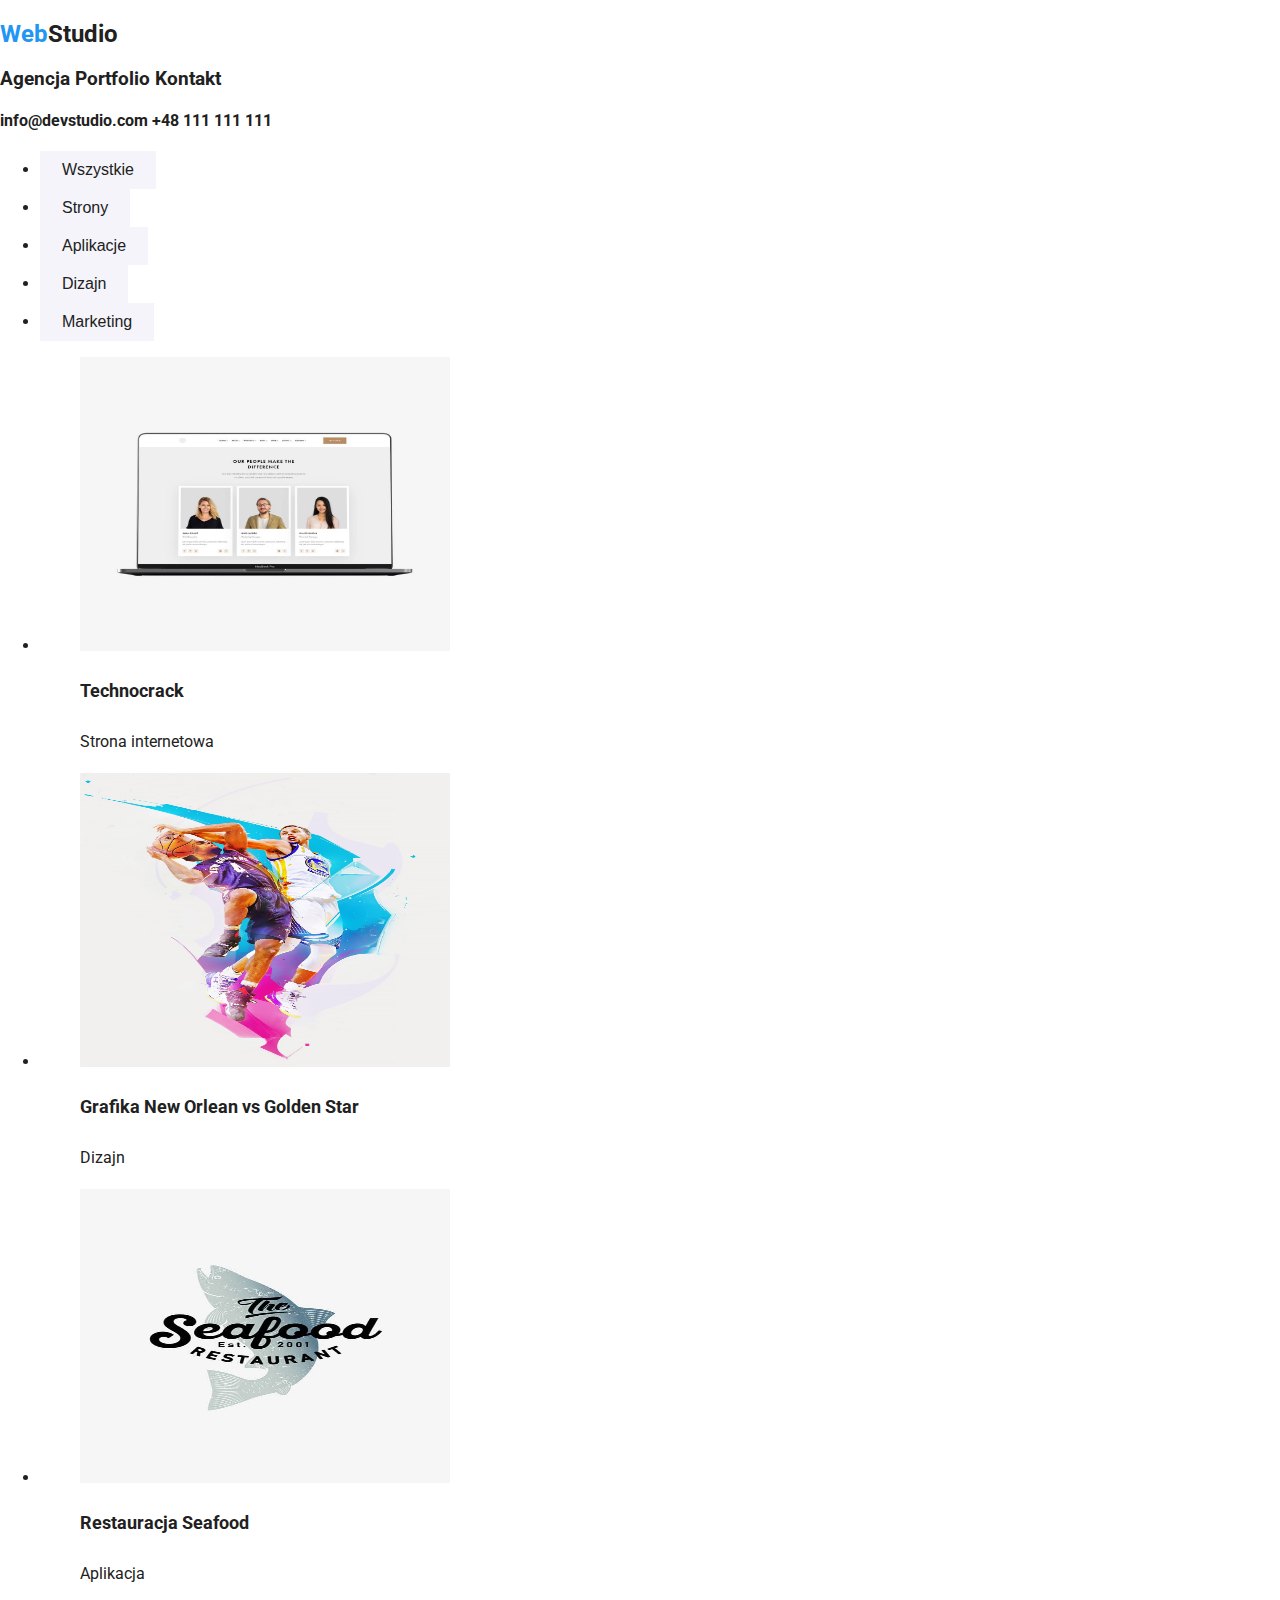
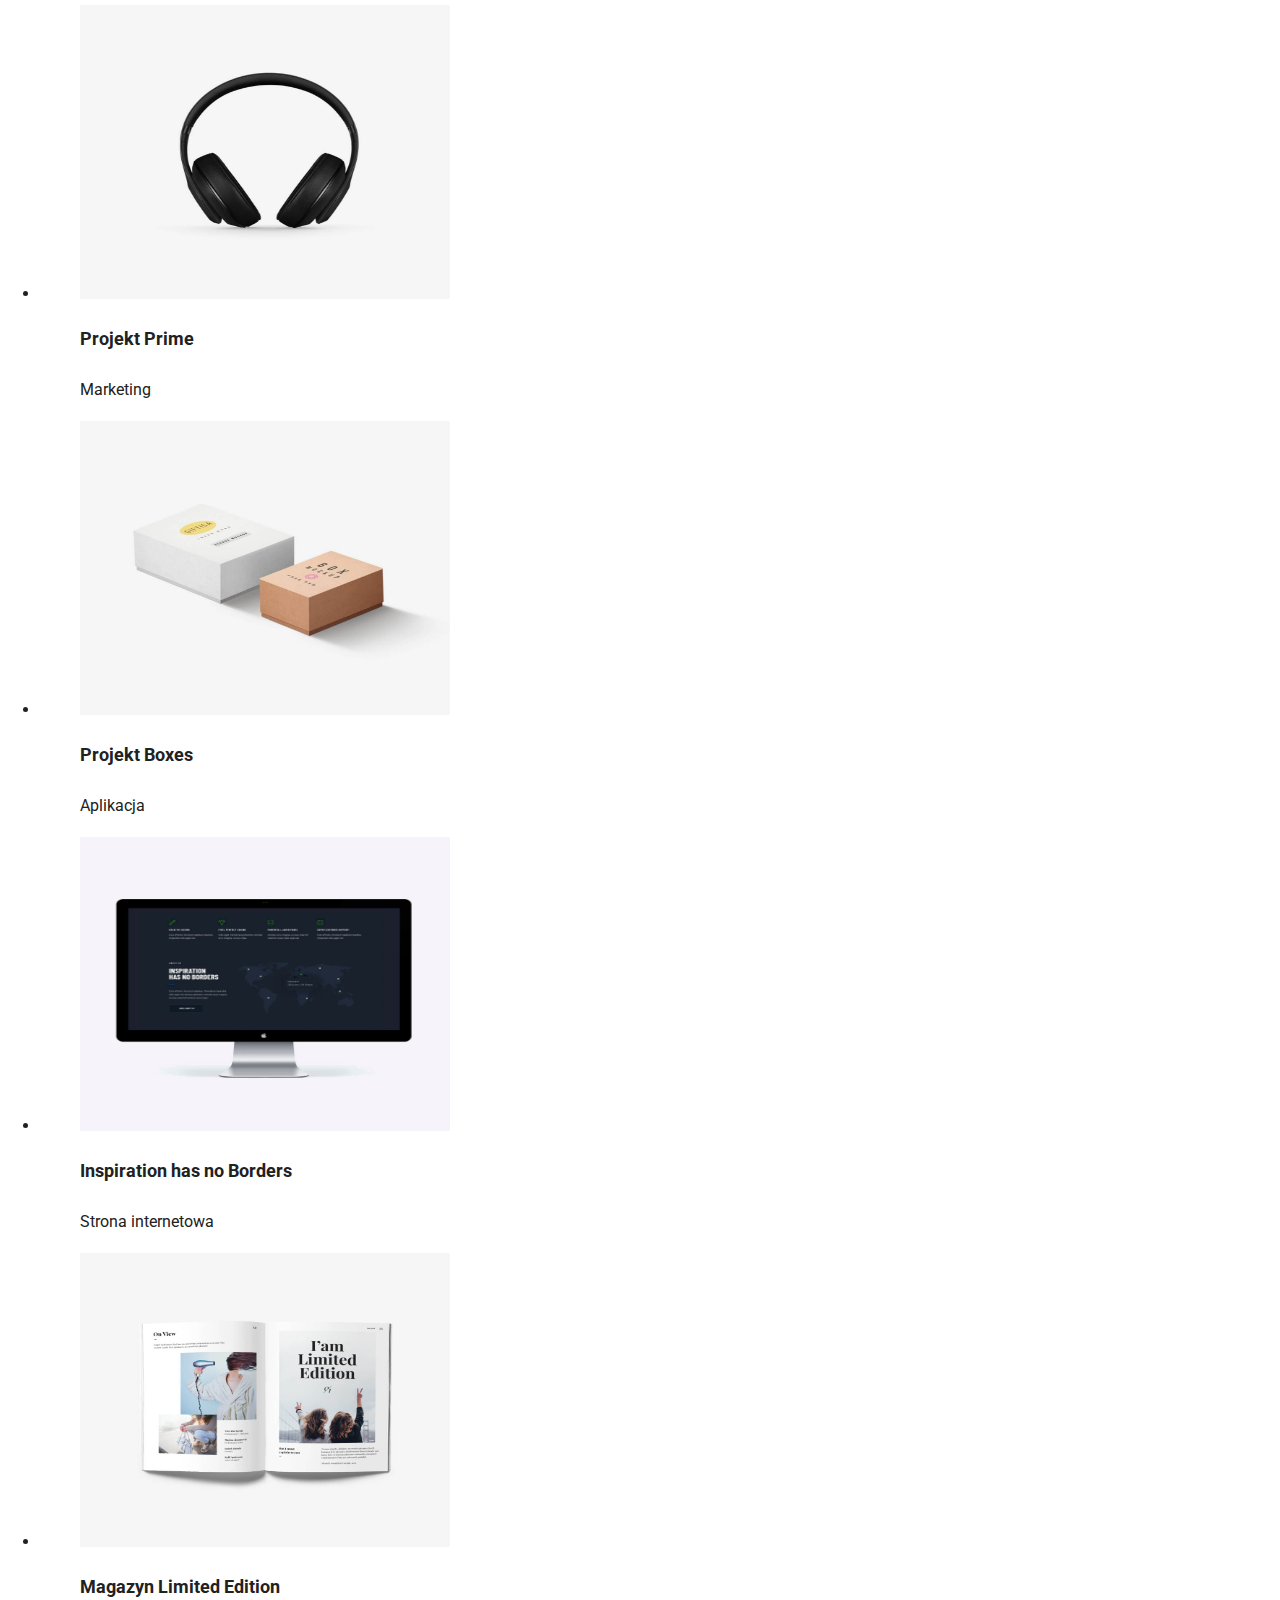
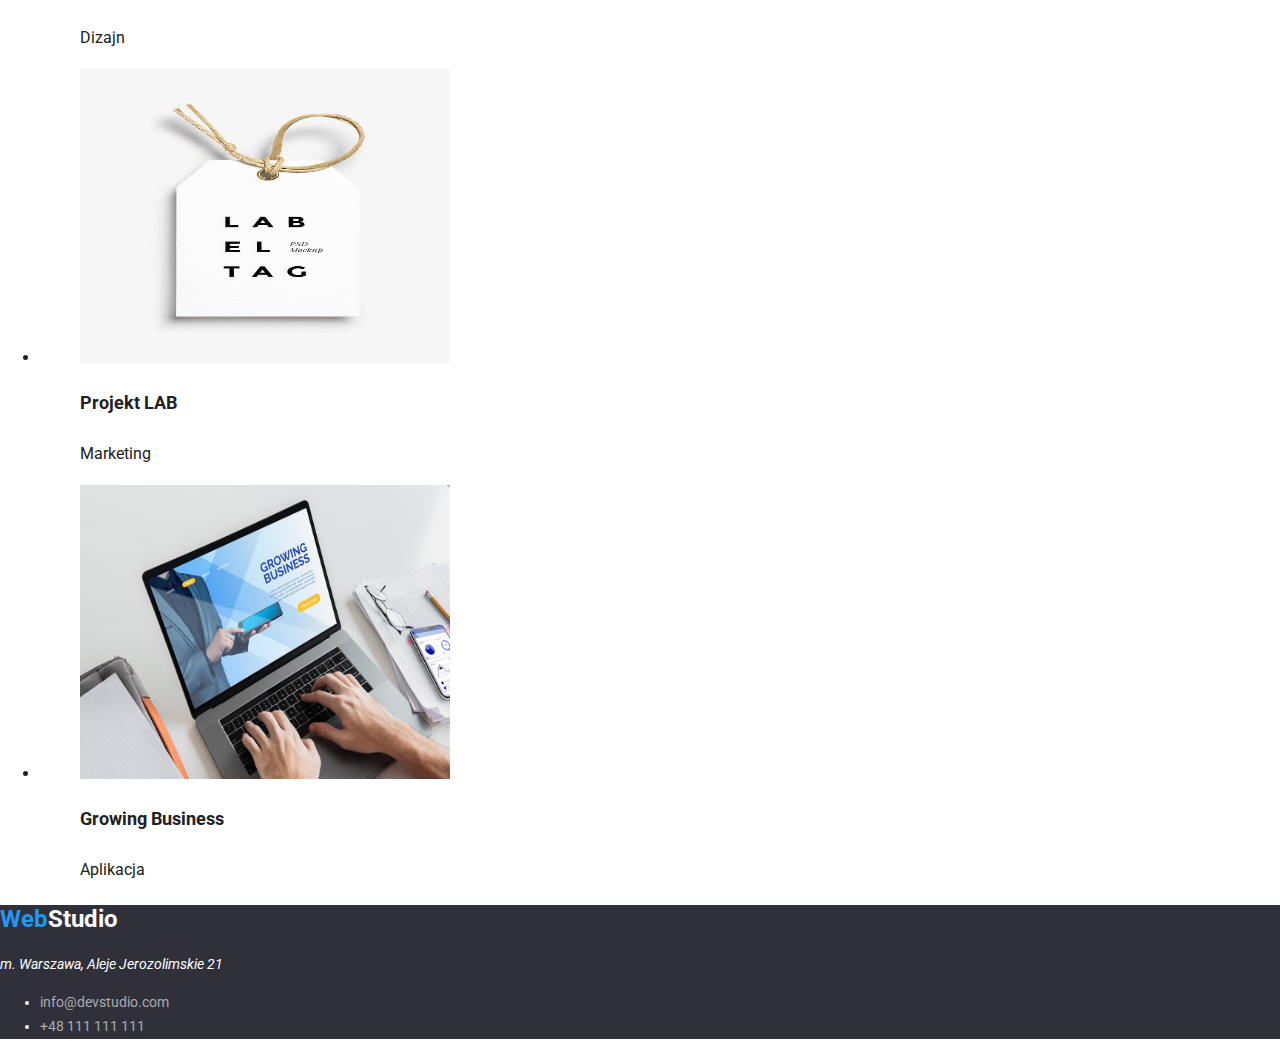
==== commit d9fd65a6: "updated buttons" ====
--- a/portfolio.html
+++ b/portfolio.html
@@ -64,7 +64,6 @@
             <button type="button" class="portfolio-types">
               <a href="#">Marketing</a>
             </button>
-            >
           </li>
         </ul>
       </section>
--- a/css/style.css
+++ b/css/style.css
@@ -116,9 +116,9 @@
   cursor: pointer;
   background: var(--button-grey);
   border: none;
-  padding: 0;
   text-decoration: none;
   display: inline-block;
+  padding: 6px 22px;
 }
 
 .portfolio-types:hover,
